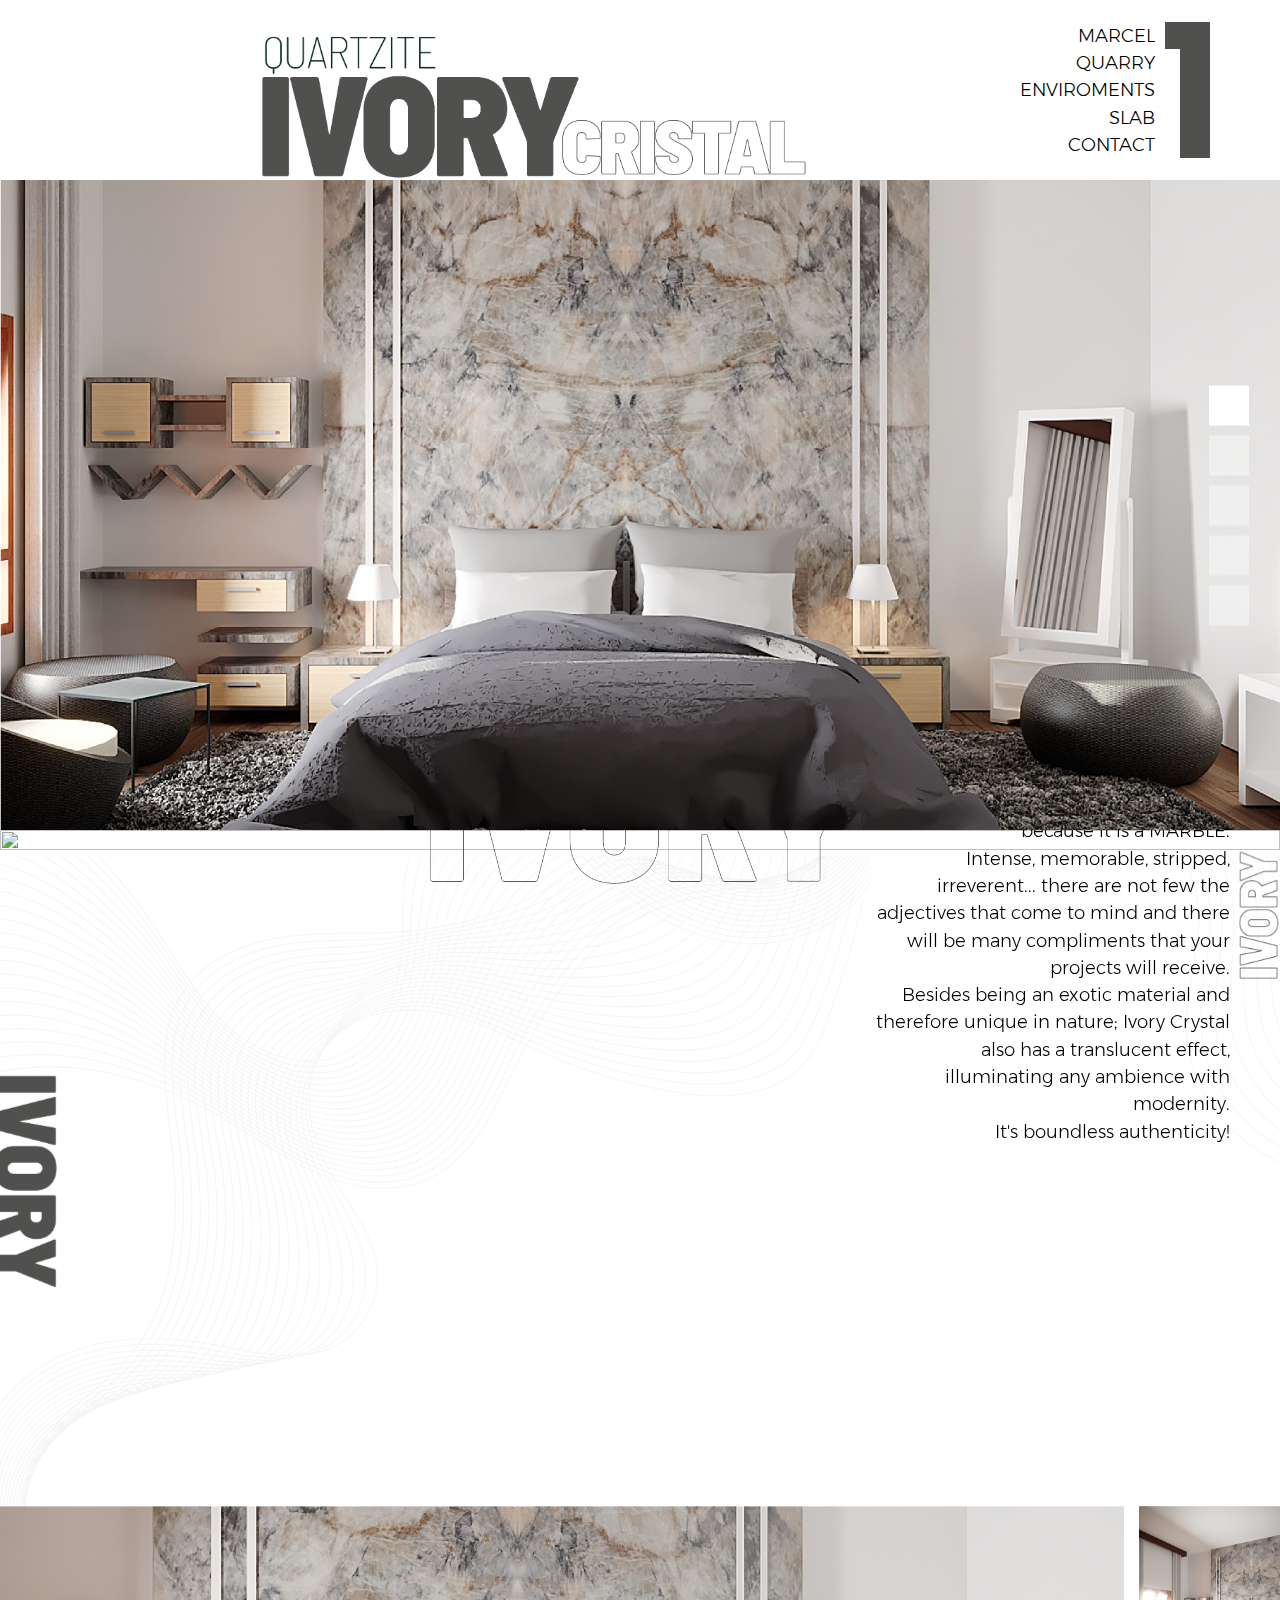
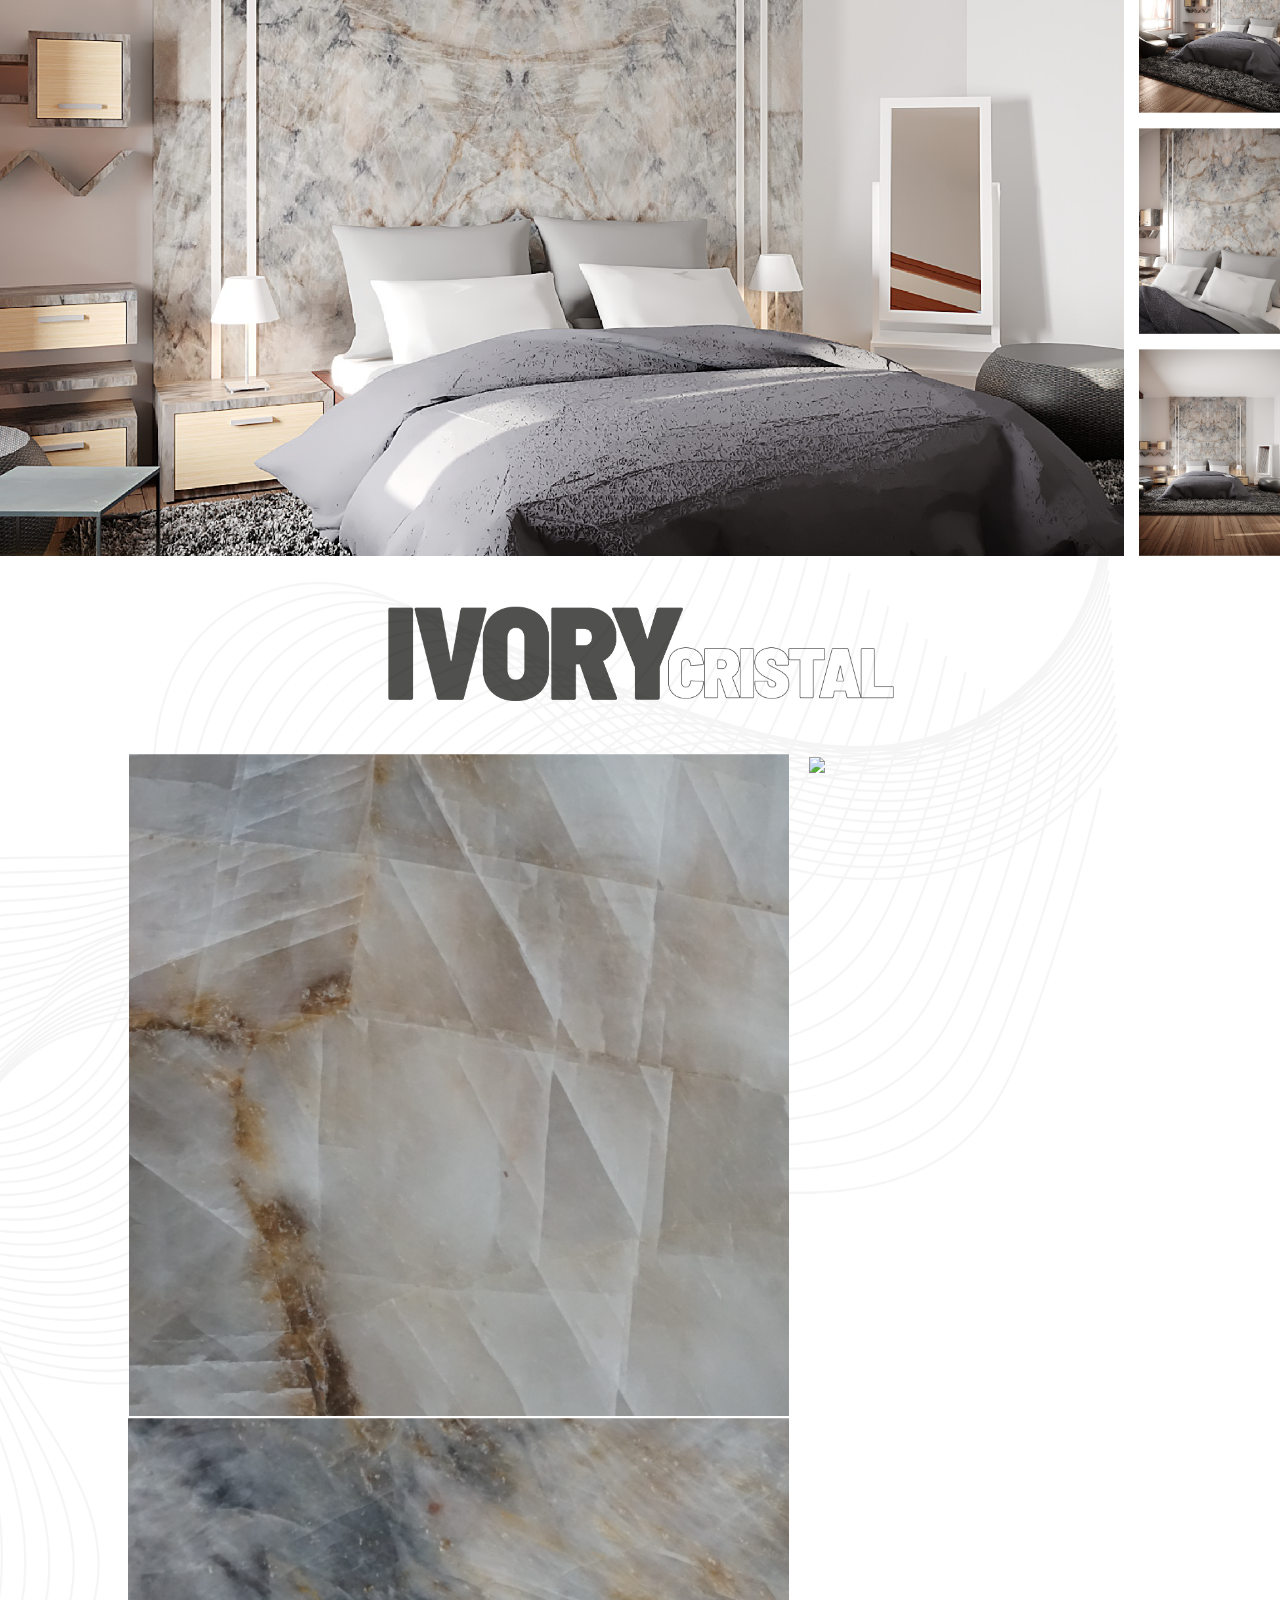
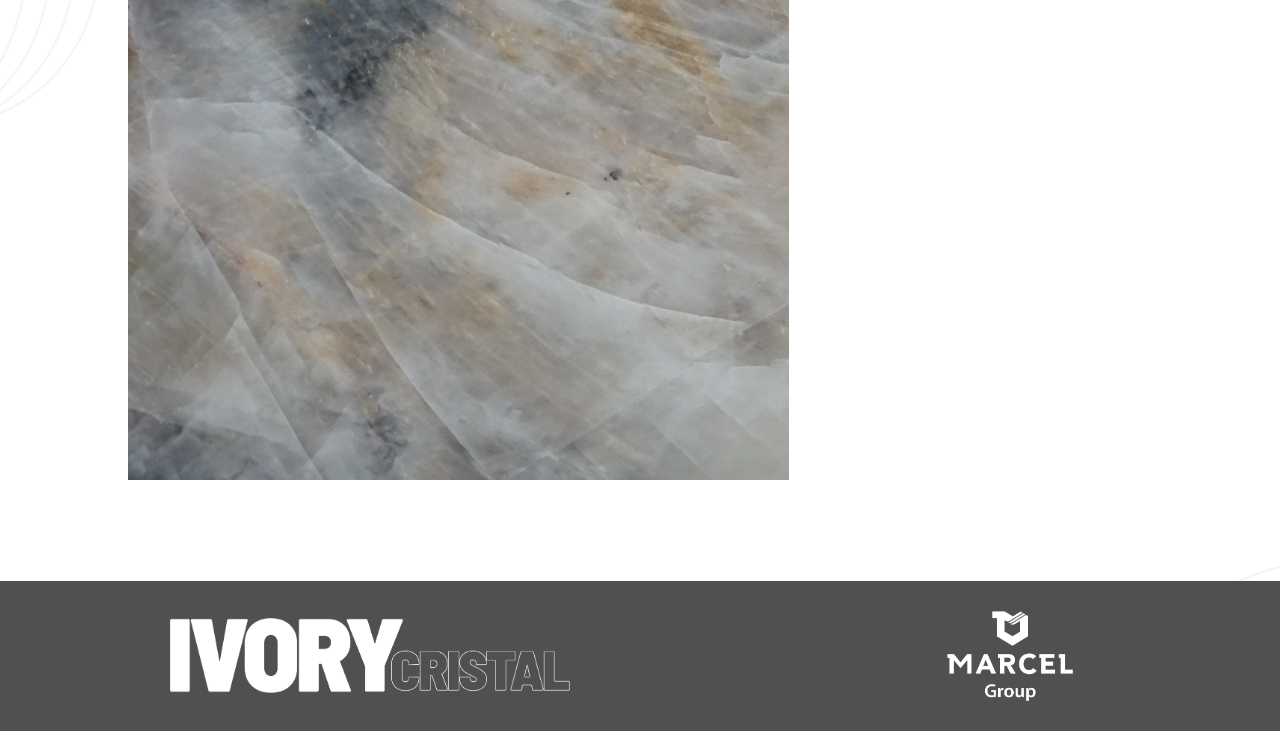
==== index.html @ 9081ecae "versão 1.0 ivory" ====
<!doctype html>
<html lang="en">
    <meta charset="utf-8">
    <meta name="viewport" content="width=device-width, initial-scale=1, shrink-to-fit=no">

    <link href="style.css" rel="stylesheet">
    <script type="text/javascript" src="main.js"></script>

    <link rel="stylesheet" href="https://maxcdn.bootstrapcdn.com/bootstrap/4.0.0/css/bootstrap.min.css" >

    <script src="https://code.jquery.com/jquery-3.2.1.slim.min.js" ></script>
    <script src="https://maxcdn.bootstrapcdn.com/bootstrap/4.0.0/js/bootstrap.min.js"></script>

    <link rel="stylesheet" href="https://unpkg.com/swiper/swiper-bundle.min.css" />

    <script src="https://smtpjs.com/v3/smtp.js"></script>

    <link href="https://unpkg.com/aos@2.3.1/dist/aos.css" rel="stylesheet">
    <script src="https://unpkg.com/aos@2.3.1/dist/aos.js"></script>

    <link rel="stylesheet" type="text/css" href="lightbox.min.css">
    <script type="text/javascript" src="lightbox-plus-jquery.min.js"></script>

    <link rel="icon" href="Images/Site-Icon/site-icon.webp">
    <title>Grand Constantine</title>

    <body>
        <header>
            <!--<div class="language">
<a class="social-icon whatsapp"><img src="Images/Navbar/whatsapp-logo.webp"></a>
<a class="social-icon facebook"><img src="Images/Navbar/facebook-logo.webp"></a>
<a class="social-icon instagram"><img src="Images/Navbar/instagram-logo.webp"></a>
<a href="" class="btn-language" id="eng">ENG</a>
<a href="" class="btn-language" id="pt">POR</a>
</div>-->
            <nav>
                <div class="logo">
                    <!--<h2>Quartzite</h2>
<h1>amazonic</h1>-->
                    <a href="#"><img src="Images/Navbar/logo.png"></a>
                </div>
                <div class="mobile-menu">
                    <div class="line1"></div>
                    <div class="line2"></div>
                    <div class="line3"></div>
                </div>
                <ul class="nav-list">
                    <li><a class="active-navbar" href="http://marcelgranitos.com.br/sobre-nos/" target="_blank" >MARCEL</a></li>
                    <li><a href="#quarry">QUARRY</a></li>
                    <li><a href="#enviroments">ENVIROMENTS</a></li>
                    <li><a href="#slab">SLAB</a></li>
                    <li><a href="http://marcelgranitos.com.br/contato/" target="_blank">CONTACT</a></li>
                </ul>
                <!--<img class="fundo" src="Images/Navbar/folha.png">-->
            </nav>
        </header>

        <div id="top-carousel" class="carousel vert slide" data-ride="carousel" data-interval="5000" data-pause="false">
            <ol class="carousel-indicators">
                <li data-target="#top-carousel" data-slide-to="0" id="0" class="active"></li>
                <li data-target="#top-carousel" data-slide-to="1"></li>
                <li data-target="#top-carousel" data-slide-to="2"></li>
                <li data-target="#top-carousel" data-slide-to="3"></li>
                <li data-target="#top-carousel" data-slide-to="4"></li>
            </ol>
            <div class="carousel-inner">
                <div class="carousel-item active">
                    <img class="d-block mx-auto img-fluid" src="Images/Carousel-Top/banner1.png">
                </div>
                <div class="carousel-item">
                    <img class="d-block mx-auto img-fluid" src="Images/Carousel-Top/banner2.png">
                </div>
                <div class="carousel-item">
                    <img class="d-block mx-auto img-fluid" src="Images/Carousel-Top/banner3.png">
                </div>
                <div class="carousel-item">
                    <img class="d-block mx-auto img-fluid" src="Images/Carousel-Top/banner4.png">
                </div>
                <div class="carousel-item">
                    <img class="d-block mx-auto img-fluid" src="Images/Carousel-Top/banner5.png">
                </div>
            </div>
        </div>


        <div class="our-quarry" id="quarry">
            <img class="fundo" src="Images/Quarry/fundo.png">
            <div class="bloco">
                <img src="Images/Quarry/bloco.png">
            </div>
            <div class="info" data-aos="fade-up"
                 data-aos-anchor-placement="center-bottom" data-aos-duration="1000">
                <h1>Our Quarry</h1>
                <p>
                    This ornamental stone is of that type of material so authentic that it could become an aesthetic standard; in addition to being a quality standard because it is a MARBLE.<br>
                    Intense, memorable, stripped, irreverent... there are not few the adjectives that come to mind and there will be many compliments that your projects will receive.<br>
                    Besides being an exotic material and therefore unique in nature; Ivory Crystal also has a translucent effect, illuminating any ambience with modernity.<br>
                    It's boundless authenticity!


                </p>
            </div>
            <!--<img class="folha" src="Images/Quarry/folha.png">-->
            <h3 class="top-right-text"></h3>
            <h1 class="bottom-center-text" data-aos="zoom-in" 
                data-aos-anchor-placement="center-bottom" data-aos-duration="2000">Ivory</h1>
        </div>



        <div class="product">
            <img class="fundo" src="Images/Product/fundo.png">
            <h1 class="center-left-text">Ivory</h1>
            <div class="small-image">
                <img data-aos="fade-right" 
                     data-aos-anchor-placement="center-bottom" data-aos-duration="1000" data-aos-delay="100" src="Images/Product/imagem1.png">
                <img data-aos="fade-right" 
                     data-aos-anchor-placement="center-bottom" data-aos-duration="1000" data-aos-delay="0" src="Images/Product/imagem2.png">
                <img data-aos="fade-right" 
                     data-aos-anchor-placement="center-bottom" data-aos-duration="1000" data-aos-delay="300" src="Images/Product/imagem3.png">
                <img data-aos="fade-right" 
                     data-aos-anchor-placement="center-bottom" data-aos-duration="1000" data-aos-delay="200" src="Images/Product/imagem4.png">
            </div>
            <div class="banner" data-aos="fade-left" 
                 data-aos-anchor-placement="center-bottom" data-aos-duration="1000" data-aos-delay="200">
                <img src="Images/Product/banner.png">
            </div>
        </div>


        <div class="galeria" id="enviroments">
            <div class="banner">
                <img id="1" src="Images/Galeria/imagem1.png">
            </div>
            <div class="imagens">
                <img id="2" src="Images/Galeria/imagem2.png">
                <img id="3" src="Images/Galeria/imagem3.png">
                <img id="4" src="Images/Galeria/imagem4.png">
            </div>
        </div>



        <div class="materiais" id="slab">
            <img class="fundo" src="Images/Materiais/fundo.png">
            <img class="titulo" src="Images/Materiais/nome.png">
            <!--
<div class="topbar">
<div class="titulo">
<h1>Constantine</h1>
</div>
<div class="menu">
<p class="active-material" id="deep-green">DEEP GREEN</p>
<p id="crystal-tiffany">CRYSTAL</p>
<p id="bordeaux">NORONHA GREEN</p>
<p id="wave">WAVE</p>
</div>
</div>
-->
            <!--<div class="box productBox kitchen" id="kitchen">

<p>Kitchen</p>
</div>-->
            <div class="imagens">
                <div class="small">
                    <a href="Images/Materiais/small1.png" data-lightbox="galeria">
                        <img src="Images/Materiais/small1.png">
                    </a>
                    <!--<img src="Images/Materiais/small1.png">-->
                    <a href="Images/Materiais/small2.png" data-lightbox="galeria">
                        <img src="Images/Materiais/small2.png">
                    </a>
                </div>
                <div class="big">
                    <a href="Images/Materiais/big.png" data-lightbox="galeria">
                        <img src="Images/Materiais/big.png">
                    </a>
                </div>
            </div>
            <!--<img class="folha" src="Images/Materiais/folha.png">-->
        </div>



        <footer id="contact">
            <a class="logo" href="#"><img src="Images/Footer/logo.png"></a>
            <img class="empresa" src="Images/Footer/empresa.png">
        </footer>
    </body>

    <script src="https://unpkg.com/swiper/swiper-bundle.min.js"></script>
</html>
---- style.css ----
@font-face{
    src: url(Fonts/Barlow-SemiBold.ttf);
    font-family: barlowSemiBold;
}

@font-face{
    src: url(Fonts/barlowsemicondensed-thin.otf);
    font-family: barlowSemiCondensedThin;
}

@font-face{
    src: url(Fonts/CanalesDemoRegular.ttf);
    font-family: canalesDemoRegular;
}

@font-face{
    src: url(Fonts/Montserrat-Black.ttf);
    font-family: montBlack;
}

@font-face{
    src: url(Fonts/Montserrat-Light.ttf);
    font-family: montLight;
}

:root{
    font-size: 14px;
    --primary-color: #062D1D;
    --secondary-color: #8080A0;
    --speed-transition: 800ms;
    --offset-navbar: 190px;
    --offset-navbar-mobile: 130px;
}

html{
    scroll-behavior: smooth;
}

body{
    width: 100%;
    max-width: 1366px !important;
    margin: 0 auto !important;
    overflow-x: hidden;
    font-family: poppinsRegular !important;
    background-color: white !important;
}

p{
    color: var(--primary-color);
}

/*
.whatsapp-fixed {
position: fixed;
right: 50px;
bottom: 50px;
width: 40px;
height: 40px;
z-index: 100;
cursor: pointer;
}

.whatsapp-fixed img{
width: 100%;
transition: 0.5s;
}

.whatsapp-fixed:hover img{
transform: scale(1.35);
}
*/

.sumir{
    display: none;
}

header{
    /position: fixed;
    z-index: 100;
    width: 100%;
    max-width: 1366px;
    /border-bottom: 1px solid var(--primary-color);
}

/*header .language{
    background-color: #EDEDED;
    width: 100%;
    text-align: right;
    height: 40px;
    display: flex;
    justify-content: flex-end;
    align-items: center;
    padding-right: 20%;
}

header .language a{
    padding: 0 5px;
    color: var(--primary-color);
}

header .language a:nth-child(4){
    /border-right: 1px solid var(--primary-color);
}*/

/*.social-icon img{
width: 25px;
height: 25px;
cursor: pointer;
}*/

header nav .nav-list li a{
    color: white;
    text-decoration: none;
    transition: 0.3s;
}

header nav .nav-list li a:hover{
    opacity: 0.7;
}

header nav .logo img{
    width: 150px !important;
}

header nav{
    display: flex;
    justify-content: space-between;
    padding: 0 50px 0 70px;
    align-items: center;
    background: white;
    /background-color: white !Important;
    height: 180px;
    position: relative;
}

header nav .logo{
    /background-color: greenyellow;
    width: 100%;
    height: 100%;
    margin: 0 150px 0 0 !important;
    padding: 0 !important;
    /background-color: aqua;
    /text-align: right;
    display: flex;
    align-items: flex-end;
    justify-content: flex-end;
}

header nav .logo a img{
    width: 550px !important;
}

header nav .nav-list{
    list-style: none;
    display: flex;
    flex-direction: column;
    margin: 0 !important;
    width: 35%;
    height: 100%;
    padding: 0px 20px;
    justify-content: center;
    /background-color: yellow;
    z-index: 5;
    text-align: right;
}

header nav .nav-list li{
    font-size: 1.3rem;
    font-family: montLight;
    border-right: solid;
    border-right-width: 30px;
    border-right-color: #50504F;
    display: flex;
    justify-content: flex-end;
    align-content: space-between;
}

header nav .nav-list li a{
    /margin-right: -30px;
    color: black;
    /background-color: aqua;
    margin-right: 15px;
    padding: 0 10px;

}

.active-navbar{
    border-right: solid;
    border-right-color: #50504F;
    border-right-width: 15px;
    margin-right: 0px !important;
}

header nav .mobile-menu{
    display: none;
    cursor: pointer;
}

header nav .mobile-menu div{
    width: 32px;
    height: 2px;
    background: var(--primary-color);
    margin: 8px;
    transition: 0.3s;
}

/*
header nav .fundo{
position: absolute;
top: 0;
right: 0;
z-index: 3;
height: 200px;
width: 350px;
}
*/

.vert .carousel-item-next,
.vert .active.carousel-item-right {
    -webkit-transform: translate3d(0, 100%, 0);
    transform: translate3d(0, 100%, 0);
}

.vert .carousel-item-prev,
.vert .active.carousel-item-left{
    -webkit-transform: translate3d(0,-100%, 0);
    transform: translate3d(0,-100%, 0);
}

.carousel-indicators li{
    width: 40px !important;
    height: 40px !important;
    padding: 0 !important;
    margin: 5px !important;
    /border-radius: 50%;
    background-color: white !important;
    opacity: 0.4;
    cursor: pointer;
    overflow: hidden;
}

.carousel-indicators .active{
    opacity: 1;
}

#top-carousel{
    width: 100% !important;
    z-index: 2;
    /padding-top: var(--offset-navbar);
}

.carousel-indicators{
    width: 50px;
    margin: 0 !important;
    display: flex;
    flex-direction: column;
    align-items: center;
    /background-color: aqua;
}

#top-carousel .carousel-indicators{
    /bottom: 20% !important;
    bottom: 0 !important;
    /left: 95%;
    top: 50%;
    left: 96%;
    transform: translate(-50%, -50%);
    /*ARRUMAR - alinhar no centro*/
}

.carousel-inner{
    width: 100%;
    display: flex;
    justify-content: flex-end;
}

#top-carousel-info .carousel-inner{
    position: relative;
}

#top-carousel .carousel-inner .carousel-item{
    width: 100%;
    height: 650px;
    overflow: hidden;
}

#top-carousel .carousel-inner .carousel-item img{
    width: 100%;
    height: 100%;
    object-fit: cover;
    object-position: center;
}

/*#top-carousel-info .carousel-inner .carousel-item{
height: 250px;
overflow: hidden;
}

#top-carousel-info .carousel-indicators{
bottom: 30px;
right: 0;
left: inherit;
display: none;
}

#top-carousel-info .carousel-inner {
flex-direction: row-reverse;
margin-top: -50px;
z-index: 5;
}

.carousel-inner .carousel-item{
width: calc(100% - 30px);
}*/

/*#top-carousel-info .carousel-inner .carousel-item .box{
display: flex;
align-items: flex-end;
height: 100%;
padding: 0 20px 0 60px;
}

#top-carousel-info .carousel-inner .carousel-item .box div{
flex: 1 50%;
height: 100%;
margin: 0 20px;
z-index: 100;
}

#top-carousel-info .carousel-inner .carousel-item .box div img{
object-fit: cover;
object-position: center;
width: 100%;
height: 100%;
}

#top-carousel-info .carousel-inner .carousel-item .box p{
flex: 3 100%;
padding-left: 20px;
font-size: 1.13rem;
line-height: 20px;
margin: 0 !Important;
text-align: justify !important;
text-transform: uppercase;
height: calc(100% - 55px);
display: flex;
align-items: center;
}

#top-carousel-info .carousel-inner .carousel-item .box div,
#top-carousel-info .carousel-inner .carousel-item .box p{
opacity: 0;
transition: 0.3s;
transform: translateY(20px);
}

#top-carousel-info .carousel-inner .carousel-item.active.carousel-item-left .box,
#top-carousel-info .carousel-inner .carousel-item.active.carousel-item-right .box{
opacity: 0;
transition: 0.2s;
}

#top-carousel-info .carousel-inner .carousel-item.active .box div:nth-child(1){
opacity: 1;
transform: translateY(0);
transition-delay: 0.2s;
}

#top-carousel-info .carousel-inner .carousel-item.active .box div:nth-child(2){
opacity: 1;
transform: translateY(0);
transition-delay: 0.35s;
}

#top-carousel-info .carousel-inner .carousel-item.active .box p{
opacity: 1;
transform: translateY(0);
transition-delay: 0.5s;
}*/

.title{
    color: var(--primary-color);
    width: 100%;
    height: 150px;
    padding: 0;
    font-size: 3.5rem;
    font-family: poppinsMedium;
    display: flex;
    align-items: center;
    justify-content: center;
    margin: 0 !important;
    text-align: center;
}

.our-quarry{
    position: relative;
    width: 100%;
}

.our-quarry img{
    width: 100%;
    height: 100%;
    object-fit: cover !important;
}

.our-quarry .bloco{
    display: none !important;
    position: absolute;
    top: 0;
    left: 0;
    width: 60% !important;
    height: 100% !important;
    /background-color: aqua;
    opacity: 0.5;
    display: flex;
    align-items: center;
    opacity: 0 !important;
}

.our-quarry .bloco img{
    width: 80%;
    margin: 0 auto;
    height: auto;
}

.our-quarry .info{
    position: absolute;
    top: 0;
    right: 0;
    width: 500px;
    height: 100%;
    padding: 0 50px;
    display: flex;
    flex-direction: column;
    align-items: center;
    justify-content: center;
    /background-color: beige;
    /opacity: 0.5;
}

.our-quarry .info h1{
    font-family: canalesDemoRegular;
    /font-weight: 600;
    font-size: 4em;
    margin: 0;
    /background-color: blue;
    width: 100%;
    margin-bottom: 100px;
}

.our-quarry .info p{
    text-align: right;
    font-family: montLight;
    padding-left: 40px;
    font-size: 1.3em;
    margin: 0;
    color: black;
    /font-weight: 500;
}

.our-quarry .folha{
    position: absolute;
    width: 220px;
    bottom: 0;
    left: 0;
    height: auto;
}

.our-quarry .top-right-text{
    position: absolute;
    top: 20px;
    right: 0;
    margin: 0;
    height: 130px;
    width: 130px;
    text-align: right;
    transform: rotate(-90deg);
    /background-color: burlywood;
    display: flex;
    align-content: flex-end;
    align-items: flex-end;
    justify-content: flex-end;
    color: transparent;
    background-image: url(Images/Quarry/ivory2.png);
    background-position: bottom;
    background-size: contain;
    background-repeat: no-repeat;
}

.our-quarry .bottom-center-text{
    position: absolute;
    bottom: 0;
    left: 50%;
    font-size: 14em;
    transform: translate(-50%, 35%) !important;
    margin: 0;
    color: transparent;
    background-image: url(Images/Quarry/ivory.png);
    background-position: center;
    background-size: contain;
    background-repeat: no-repeat;
}

.product{
    position: relative;
    width: 100%;
    z-index: -1;
    display: flex;
    flex-direction: row;
    align-items: center;
    justify-content: flex-end;
    padding: 50px 0;
    z-index: 1;
}

.product .fundo{
    position: absolute;
    top: 0;
    left: 0;
    bottom: 0;
    right: 0;
    width: 100%;
    height: 100%;
    object-fit: cover;
}

.product .center-left-text{
    position: absolute;
    z-index: 5;
    left: 0;
    /background-color: aqua;
    top: 50%;
    transform: translate(-25%, -50%) rotate(90deg);
    margin: 0;
    font-size: 7em;
    /background-color: brown;
    /height: 70px;
    color: transparent;
    background-image: url(Images/Product/nome.png);
    background-position: bottom;
    background-size: contain;
    background-repeat: no-repeat;
}

.product .small-image{
    z-index: 2;
    /background-color: purple;
    display: flex;
    flex-wrap: wrap;
    align-items: center;
    justify-content: flex-end;
    position: relative;
    left: 50px !important;
    width: 550px;
    height: 550px;
    /*position: absolute;
    left: 0;
    top: 0;
    width: 50%;
    height: 100%;*/
}

.product .small-image img{
    margin: 1.5% !important;
    width: 47%;
    height: 260px;
    object-fit: cover;
}

.product .banner{
    z-index: 1;
    /background-color: greenyellow;
    height: 100% !important;
    width: 650px;
    display: flex;
    /transform: rotate(-180deg);
    /cursor: pointer;
    /*position: absolute;
    top: 0;
    right: 0;
    width: 50%;
    height: 100%;*/
}
.product .banner img{
    width: 100%;
    height: 100%;
    object-fit: cover;
}

.galeria{
    display: flex;
    flex-direction: row;
    height: 650px !important;
}

.galeria .banner{
    width: 100%;
    height: 100%;
    margin-right: 15px;
    cursor: pointer;
    overflow: hidden;
}

.galeria .banner img{
    object-fit: cover;
    width: 100%;
    height: 100%;
}

.galeria .imagens{
    width: 160px;
    /background-color: red;
    display: flex;
    flex-direction: column;
    align-content: space-between;
    justify-content: space-between;
    overflow: hidden;
}

.galeria .imagens img{
    cursor: pointer;
    width: 100% !important;
    height: 100%;
    margin-bottom: 15px;
    object-fit: cover;
}

.galeria .imagens img:last-child{
    margin-bottom: 0;
}

.materiais{
    display: flex;
    flex-direction: column;
    align-items: center;
    position: relative;
}

.materiais .fundo{
    position: absolute;
    top: 0;
    left: 0;
    width: 100%;
    height: 100%;
    object-fit: cover;
}

/*.materiais .topbar,
.materiais .imagens{
}

.materiais .topbar{
display: flex;
flex-direction: column;
align-items: center;
}

.materiais .topbar .titulo{
display: flex;
/background-color: aqua;
margin-top: 40px;
}

.materiais .topbar .titulo h1,
.materiais .topbar .titulo h2
{
margin: 0;
display: flex;
align-items: flex-end;
}

.materiais .topbar .titulo h1{
color: transparent;
background-image: url(Images/Materiais/nome.png);
background-size: contain;
background-repeat: no-repeat;
font-size: 4em;
/background-color: purple;
background-position: bottom;
}

.materiais .topbar .titulo h2{
font-family: canalesDemoRegular;

/background-color: yellow;
}

.materiais .topbar .menu{
display: flex;
font-family: barlowSemiCondensedThin;
font-size: 2em;
/font-weight: 1000;
color: var(--primary-color);
margin: 20px 0;
z-index: 1;
}

.materiais .topbar .menu p{
cursor: pointer;
/background-color: aqua;
}

.materiais .topbar .menu p{
margin: 0 15px;
}

.materiais .topbar .menu .active-material{
/font-weight: 1000;
font-family: barlowSemiBold;
}*/

.materiais .titulo{
    /background-color: aqua;
    width: 40%;
    margin: 50px;
}

.materiais .imagens{
    z-index: 5;
    display: flex;
    margin-bottom: 100px;
    width: 80%;
}

.materiais .imagens img{
    width: 100%;
}

.materiais .imagens .small{
    display: flex;
    flex-direction: column;
    align-content: space-between;
    justify-content: space-between;
    margin-right: 20px;
    /margin-bottom: 30px;
}

/*
.materiais .imagens .big img{
transform: translateX(50px);
opacity: 0;
transition: 0.5s;
}
*/

/*
.materiais .imagens .small img{
transition: 0.5s;
opacity: 0;
transform: translateX(-50px);
}
*/

.materiais .imagens .big img.active-image{
    animation: openBigImage 0.5s forwards;
}

.materiais .imagens .small img.active-image{
    animation: openSmallImage 0.5s forwards;
}

@keyframes openSmallImage {
    from {
        opacity: 0;
        transform: translateX(-50px);
    }
    to {
        opacity: 1;
        transform: translateX(0px);
    }
}

@keyframes openBigImage {
    from {
        opacity: 0;
        transform: translateX(50px);
    }
    to {
        opacity: 1;
        transform: translateX(0px);
    }
}

/*.materiais .folha{
position: absolute;
bottom: 0;
left: 0;
width: 250px;
height: auto;
}*/

footer{
    display: flex !important;
    justify-content: space-around;
    align-content: space-around;
    background-color: #50504F;
    height: 150px;
}

footer .logo{
    width: 400px;
}

footer .logo img{
    width: 100%;
    height: 100%;
    object-fit: contain;
    object-position: center;
}

footer .empresa{
    width: 200px;
    object-fit: contain;
    padding: 30px 0;
}

@media only screen and (min-width: 576px) and (max-width: 800px)
{

}

@media (max-width: 991px){

    header nav .mobile-menu{
        display: none;
        cursor: pointer;
    }

    header nav .mobile-menu div{
        width: 32px;
        height: 2px;
        background: red !important;
        margin: 8px;
        transition: 0.3s;
        z-index: 10;
        background-color: white !important;
    }

    /*header nav .fundo{
    display: none;
    position: absolute;
    top: 0;
    right: 0;
    z-index: 3;
    height: 80px;
    width: 140px;
    z-index: 1;
}*/

    .title{
        height: 100px;
    }

    /* header .language{
    height: 30px;
    padding-right: 10%;
}*/

    header nav{
        padding: 0 10px 0 15px;
        height: 70px;
    }

    header nav .logo{
        width: 180px !important;
        display: flex;
        margin-right: 0 !important;
        align-items: center;
    }

    header nav .logo a img{
        width: 100% !important;
    }

    header nav .nav-list{
        position: absolute;
        top: 70px;
        right: 0;
        width: 300px;
        height: 250px;
        padding: 0 !Important;
        background: white;
        z-index: 100;
        flex-direction: column;
        align-items: center;
        justify-content: space-around;
        transform: translateX(100%);
        transition: transform 0.3s ease-in;
        /border: 1px solid var(--primary-color);
    }

    header nav .nav-list li{
        margin-left: 0;
        opacity: 0;
        /border: none;
        border-right: none;
        margin-right: 0;
    }

    header nav .nav-list li a{
        color: black !important;
        margin-right: 0px;
    }

    .active-navbar{
        border-right: none;
        margin-right: 0;
    }

    header nav .mobile-menu{
        display: block;
        background-color: #50504F;
        border-radius: 15%;
    }

    header nav .mobile-menu.active .line1{
        transform: rotate(-45deg) translate(-8px, 8px);
    }

    header nav .mobile-menu.active .line2{
        opacity: 0;
    }

    header nav .mobile-menu.active .line3{
        transform: rotate(45deg) translate(-5px, -7px);
    }

    header nav .nav-list.active{
        transform: translateX(0);
    }

    @keyframes navLinkFade{
        from{
            opacity: 0;
            transform: translateX(50px);
        }
        to{
            opacity: 1;
            transform: translateX(0px);
        }
    }
}

@media only screen and (max-width: 575px){

}

@media only screen and (max-width: 767px)
{
    .title{
        font-size: 2.5rem;
    }

    .carousel-indicators li{
        width: 30px !important;
        height: 30px !important;
        margin: 5px !important;
        margin-right: 30px !important;
    }

    #top-carousel{
        /padding-top: var(--offset-navbar-mobile);
    }

    .carousel-indicators{
        width: 30px;
        height: 100%;
        margin-right: 10px !important;
        right: 10 !important;
    }

    .carousel-inner .carousel-item{
        width: 100% !important;
        height: 300px !important;
    }

    /*.our-quarry{
    position: relative;
    width: 100%;
}*/

    .our-quarry img{
        /width: 100%;
        height: 400px;
        /object-fit: cover !important;
        object-position: left;
    }

    /*.our-quarry .bloco{
    display: none !important;
    position: absolute;
    top: 0;
    left: 0;
    width: 60% !important;
    height: 100% !important;
    /background-color: aqua;
    opacity: 0.5;
    display: flex;
    align-items: center;
    opacity: 0 !important;
}*/

    /*.our-quarry .bloco img{
    width: 80%;
    margin: 0 auto;
    height: auto;
}*/

    .our-quarry .info{
        width: 100%;
        padding: 0 !important;
        background-color: rgba(255,255,255,0.6);
        /opacity: 0.5;
    }

    .our-quarry .info h1{
        font-size: 2em;
        text-align: center;
        /background-color: blue;
        width: 100%;
        margin-bottom: 15px;
    }

    .our-quarry .info p{
        text-align: center;
        padding: 0 15px;
        font-size: 0.85em;
    }

    .our-quarry .folha{
        display: none;
    }

    .our-quarry .top-right-text{
        height: 50px;
        width: 50px;
    }

    .our-quarry .bottom-center-text{
        font-size: 4em;
        transform: translate(-50%, 15%) !important;
    }


    .product{
        height: 300px !important;
        /margin-bottom: 200px;
        /margin: 30px 0;
    }

    /*.product .fundo{
    position: absolute;
    top: 0;
    left: 0;
    bottom: 0;
    right: 0;
    width: 100%;
    height: 100%;
    object-fit: cover;
}*/

    .product .center-left-text{/*
        position: absolute;
        z-index: 5;
        left: 0;
        top: 50%;
        transform: translate(-38%, -50%) rotate(90deg);*/
        /margin: 0;
        font-size: 2em;
        /background-color: brown;
        /height: 70px;
        color: transparent;
        background-image: url(Images/Product/nome.png);
        background-position: center;
        background-size: contain;
        background-repeat: no-repeat;
    }

    .product .small-image{
        /z-index: 2;
        /background-color: purple;
        display: flex;
        /flex-wrap: wrap;
        align-items: center;
        /justify-content: center;
        position: absolute;
        /*left: 40px !important;
        height: 150px;*/
        height: 80%;
        width: 240px !important;
        left: 50% !important;
        top: 50% !important;
        transform: translate(-50%, -50%);
        /*position: absolute;
        left: 0;
        top: 0;
        width: 50%;
        height: 100%;*/
    }

    .product .small-image img{
        margin: 1% !important;
        width: 48%;
        height: 48%;
    }

    .product .banner{
        z-index: 1;
        /background-color: greenyellow;
        height: 100% !important;
        width: auto !important;
        display: flex;
        /transform: rotate(-180deg);
        /cursor: pointer;
        position: absolute;
        top: 0;
        right: 0;
        width: calc(100% - 40px) !important;
        height: 100%;
    }

    .galeria{
        height: 350px !important;
    }

    .galeria .banner{
        margin-right: 10px;
    }

    .galeria .imagens{
        width: 80px !important;
    }

    .galeria .imagens img{
        margin-bottom: 10px;
    }

    /*.materiais{
    display: flex;
    flex-direction: column;
    align-items: center;
    position: relative;
}*/

    /*.materiais .fundo{
    position: absolute;
    top: 0;
    left: 0;
    width: 100%;
    height: 100%;
    object-fit: cover;
}*/

    /*.materiais .topbar,
    .materiais .imagens{
}

    .materiais .topbar{
    display: flex;
    flex-direction: column;
    align-items: center;
}
    */
    /*.materiais{
    height: auto !important;
    /background-color: aqua;
}

    .materiais .topbar .titulo{
    /background-color: aqua;
    margin-top: 20px;
}
    */
    /*.materiais .topbar .titulo h1,
    .materiais .topbar .titulo h2
    {
    margin: 0;
    display: flex;
    align-items: flex-end;
}
    */
    /*.materiais .topbar .titulo h1{
    font-size: 2em;
}

    .materiais .topbar .titulo h2{
    font-size: 1.5em;
}

    .materiais .topbar .menu{
    justify-content: center;
    flex-wrap: wrap;
    font-size: 1.2em;
    margin: 10px 0;
}

    .materiais .topbar .menu p{
    text-align: center;
    padding: 5px 10px;
}

    .materiais .topbar .menu p{
    margin: 0 10px;
}*/

    .materiais .imagens{
        display: flex;
        flex-direction: column-reverse;
        margin-bottom: 0;
    }

    .materiais .titulo{
        width: 200px;
        margin: 20px;
    }

    .materiais .imagens img{
        width: 100%;
    }

    .materiais .imagens .small{
        display: flex;
        flex-direction: row;
        /align-items: center;
        /align-content: space-between !important;
        justify-content: center;
        margin: 10px 0 !important;
        /background-color: aqua;
    }

    .materiais .imagens .small img{
        width: 80px;
        margin: 5px 5px !important;
    }


    .materiais .folha{
        display: none;
    }

    footer{
        display: flex;
        align-items: center;
        flex-direction: column;
        height: 250px;
    }

    footer .logo{
        width: 200px;
    }

    footer .logo img{
        padding: 0 !important;
        margin: 0 !important;
    }

    footer img{
        padding: 20px 50px !important;
        margin: 0 !important;
    }


}

@media only screen and (min-width: 576px) and (max-width: 767px)
{
    .carousel-inner .carousel-item{
        height: 450px !important;
    }

    .our-quarry .info h1{
        font-size: 3em;
        margin-bottom: 25px;
    }

    .our-quarry .info p{
        text-align: center;
        padding: 0 20px;
        font-size: 1.1em;
    }

    .our-quarry .folha{
        display: block;
        width: 70px
    }

    .our-quarry .top-right-text{
        height: 100px;
        width: 100px;
        top: 10px;
    }

    .our-quarry .bottom-center-text{
        font-size: 5.5em;
        transform: translate(-50%, 25%) !important;
    }


    .product{
        height: 300px !important;
        /margin-bottom: 200px;
        /margin: 30px 0;
    }

    /*.product .fundo{
    position: absolute;
    top: 0;
    left: 0;
    bottom: 0;
    right: 0;
    width: 100%;
    height: 100%;
    object-fit: cover;
}*/

    .product .center-left-text{
        position: absolute;
        z-index: 5;
        left: 0;
        top: 50%;
        transform: translate(-35%, -50%) rotate(90deg);
        /margin: 0;
        font-size: 2em;
        /background-color: brown;
        /height: 70px;
        /*color: transparent;
        background-image: url(Images/Product/nome.png);
        background-position: center;
        background-size: contain;
        background-repeat: no-repeat;*/
    }

    .product .small-image{
        /z-index: 2;
        /background-color: purple;
        display: flex;
        /flex-wrap: wrap;
        align-items: center;
        /justify-content: center;
        position: absolute;
        /*left: 40px !important;
        height: 150px;*/
        height: 80%;
        width: 240px !important;
        left: 50% !important;
        top: 50% !important;
        transform: translate(-50%, -50%);
        /*position: absolute;
        left: 0;
        top: 0;
        width: 50%;
        height: 100%;*/
    }

    .product .small-image img{
        margin: 1% !important;
        width: 48%;
        height: 48%;
    }

    .product .banner{
        z-index: 1;
        /background-color: greenyellow;
        height: 100% !important;
        width: auto !important;
        display: flex;
        /transform: rotate(-180deg);
        /cursor: pointer;
        position: absolute;
        top: 0;
        right: 0;
        width: calc(100% - 40px) !important;
        height: 100%;
    }

    .galeria{
        height: 450px !important;
    }

    .galeria .banner{
        margin-right: 10px;
    }

    .galeria .imagens{
        width: 120px !important;
    }

    .galeria .imagens img{
        margin-bottom: 10px;
    }

    /*.materiais{
    display: flex;
    flex-direction: column;
    align-items: center;
    position: relative;
}*/

    /*.materiais .fundo{
    position: absolute;
    top: 0;
    left: 0;
    width: 100%;
    height: 100%;
    object-fit: cover;
}*/

    /*.materiais .topbar,
    .materiais .imagens{
}

    .materiais .topbar{
    display: flex;
    flex-direction: column;
    align-items: center;
}
    */
    .materiais{
        height: auto !important;
        /background-color: aqua;
    }

    .materiais .topbar .titulo{
        /background-color: aqua;
        margin-top: 20px;
    }

    /*.materiais .topbar .titulo h1,
    .materiais .topbar .titulo h2
    {
    margin: 0;
    display: flex;
    align-items: flex-end;
}
    */
    .materiais .topbar .titulo h1{
        font-size: 2em;
    }

    .materiais .topbar .titulo h2{
        font-size: 1.5em;
    }

    .materiais .topbar .menu{
        justify-content: center;
        flex-wrap: wrap;
        font-size: 1.2em;
        margin: 10px 0;
    }

    .materiais .topbar .menu p{
        text-align: center;
        padding: 5px 10px;
    }

    .materiais .topbar .menu p{
        margin: 0 10px;
    }

    .materiais .imagens{
        display: flex;
        flex-direction: column-reverse;
        margin-bottom: 0;
    }

    .materiais .imagens img{
        width: 100%;
    }

    .materiais .imagens .small{
        display: flex;
        flex-direction: row;
        align-items: center;
        justify-content: center;
        margin: 10px 0;
    }

    .materiais .imagens .small img{
        width: 100px;
        margin: 5px 5px;
    }


    .materiais .folha{
        display: none;
    }

    footer{
        flex-direction: row;
        height: 150px;
    }

}

@media only screen and (min-width: 768px) and (max-width: 991px){

    header nav{
        padding: 0 20px 0 30px;
        height: 100px;
    }

    header nav .logo{
        width: 250px !important;
    }


    header nav .nav-list{
        top: 100px;
    }

    .carousel-indicators li{
        width: 40px !important;
        height: 40px !important;
        margin: 8px !important;
        margin-right: 30px !important;
    }

    .carousel-indicators{
        width: 40px;
        height: 100%;
    }

    .carousel-inner .carousel-item{
        height: 550px !important;
    }

    /*.our-quarry{
    position: relative;
    width: 100%;
}*/

    .our-quarry img{
        height: 500px;
    }

    /*.our-quarry .bloco{
    display: none !important;
    position: absolute;
    top: 0;
    left: 0;
    width: 60% !important;
    height: 100% !important;
    /background-color: aqua;
    opacity: 0.5;
    display: flex;
    align-items: center;
    opacity: 0 !important;
}*/

    /*.our-quarry .bloco img{
    width: 80%;
    margin: 0 auto;
    height: auto;
}*/

    .our-quarry .info{
        width: 40%;
        padding: 0 !important;
        /background-color: rgba(255,255,255,0.6);
        /opacity: 0.5;
    }

    .our-quarry .info h1{
        font-size: 2.5em;
        text-align: center;
        /background-color: blue;
        margin-bottom: 30px;
    }

    .our-quarry .info p{
        padding: 0 25px 0 10px;
        font-size: 1em;
    }

    .our-quarry .folha{
        /display: block;
        width: 100px;
    }

    .our-quarry .top-right-text{
        height: 100px;
        width: 100px;
    }

    .our-quarry .bottom-center-text{
        font-size: 9em;
        transform: translate(-50%, 30%) !important;
        z-index: 5;
    }


    .product{
        height: 450px !important;
        /margin-bottom: 200px;
        /margin: 30px 0;
    }

    /*.product .fundo{
    position: absolute;
    top: 0;
    left: 0;
    bottom: 0;
    right: 0;
    width: 100%;
    height: 100%;
    object-fit: cover;
}*/

    .product .center-left-text{/*
        position: absolute;
        z-index: 5;
        left: 0;
        top: 50%;*/
        transform: translate(-25%, -50%) rotate(90deg);
        /margin: 0;
        font-size: 4.5em;
        /background-color: brown;
        /height: 70px;
        /*color: transparent;
        background-image: url(Images/Product/nome.png);
        background-position: center;
        background-size: contain;
        background-repeat: no-repeat;*/
    }

    .product .small-image{
        /z-index: 2;
        /background-color: purple;
        display: flex;
        /flex-wrap: wrap;
        align-items: center;
        /justify-content: center;
        position: absolute;
        /*left: 40px !important;
        height: 150px;*/
        height: 80%;
        width: 340px !important;
        left: 30% !important;
        top: 50% !important;
        transform: translate(-50%, -50%);
        /*position: absolute;
        left: 0;
        top: 0;
        width: 50%;
        height: 100%;*/
    }

    .product .small-image img{
        margin: 1% !important;
        width: 48%;
        height: 48%;
    }

    .product .banner{
        z-index: 1;
        background-color: greenyellow;
        height: 90% !important;
        width: auto !important;
        display: flex;
        /transform: rotate(-180deg);
        /cursor: pointer;
        position: absolute;
        right: 0;
        width: 55% !important;
        height: 100%;
    }

    .galeria{
        height: 450px;
    }

    .galeria .banner{
        margin-right: 10px;
    }

    .galeria .imagens{
        width: 180px;
    }

    .galeria .imagens img{
        margin-bottom: 10px;
    }

    /*.materiais{
    display: flex;
    flex-direction: column;
    align-items: center;
    position: relative;
}*/

    /*.materiais .fundo{
    position: absolute;
    top: 0;
    left: 0;
    width: 100%;
    height: 100%;
    object-fit: cover;
}*/

    /*.materiais .topbar,
    .materiais .imagens{
}

    .materiais .topbar{
    display: flex;
    flex-direction: column;
    align-items: center;
}
    */
    /*.materiais{
        height: auto !important;
        /background-color: aqua;
    }

    .materiais .topbar .titulo{
        /background-color: aqua;
        margin-top: 20px;
    }*/

    /*.materiais .topbar .titulo h1,
    .materiais .topbar .titulo h2
    {
    margin: 0;
    display: flex;
    align-items: flex-end;
}
    */
    /*.materiais .topbar .titulo h1{
        font-size: 2.5em;
    }

    .materiais .topbar .titulo h2{
        font-size: 2em;
    }

    .materiais .topbar .menu{
        font-size: 1.5em;
    }

    .materiais .topbar .menu p{
        text-align: center;
        padding: 5px 8px;
    }
*/
    /*.materiais .imagens{
    display: flex;
    flex-direction: column-reverse;
    margin-bottom: 0;
}
    */
    /*.materiais .imagens img{
    width: 100%;
}*/

    .materiais .imagens{
        height: 350px;
    }
    
    .materiais .imagens .small{
        display: flex;
        flex-direction: column;
        align-items: ;
        justify-content: center;
        margin: 0px 5px;
    }

    .materiais .imagens .small img{
        width: 170px;
        margin: 5px 5px;
    }
    
    .materiais .imagens .big{
        width: 100%;
        height: 100% !important;
    }

    .materiais .imagens .big img{
        width: 100%;
        height: 100%;
        object-fit: cover;
        object-position: center;
    }
    

    /*.materiais .folha{
        width: 180px;
    }*/

    footer{
        display: flex;
        align-items: center;
    }

    footer .logo img{
        padding: 0 !important;
        margin: 0 !important;
    }

    footer img{
        padding: 20px 30px !important;
        margin: 0 !important;
    }

}

@media only screen and (min-width: 991px) and (max-width: 1200px){

    header nav .logo{
    /background-color: greenyellow;
    width: 100%;
    height: 100%;
    margin: 0 50px 0 0 !important;
    padding: 0 !important;
    /background-color: aqua;
    /text-align: right;
    display: flex;
    align-items: flex-end;
    justify-content: flex-end;
}

header nav .logo a img{
    width: 550px !important;
}
}
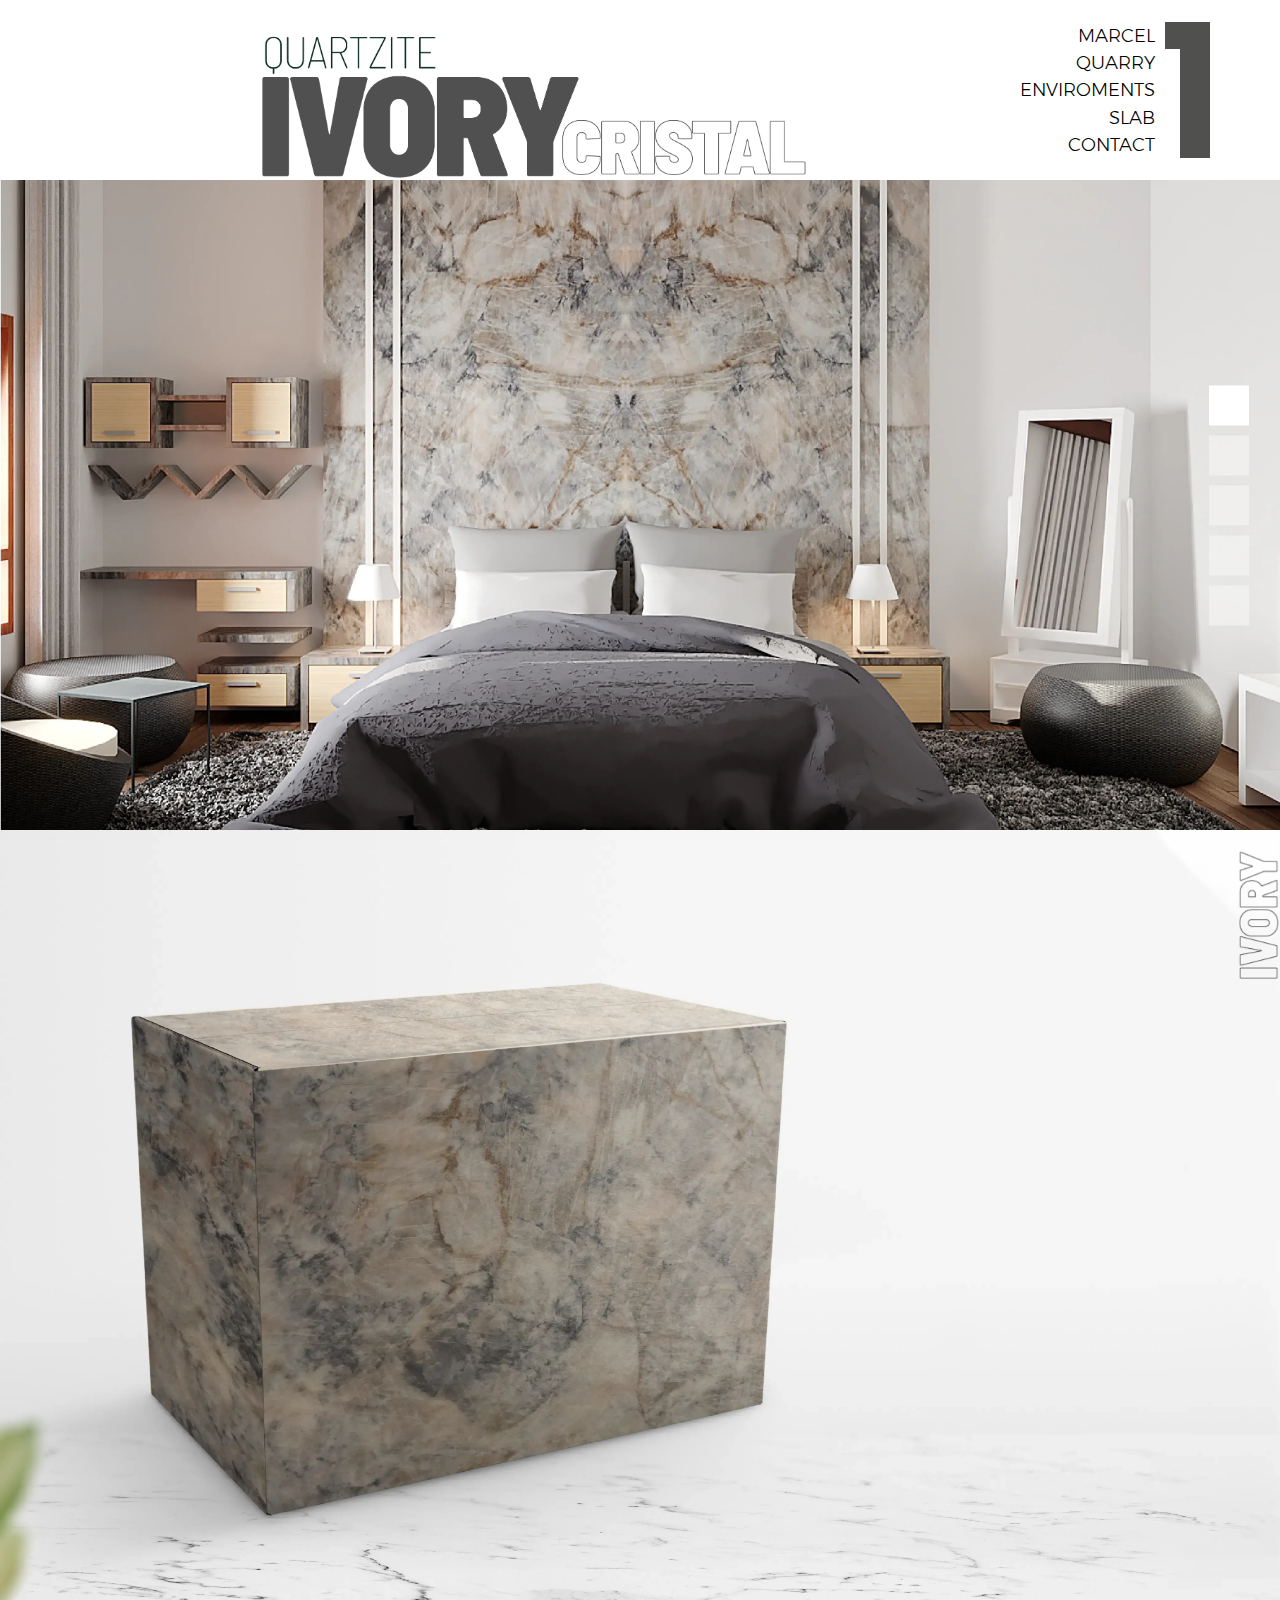
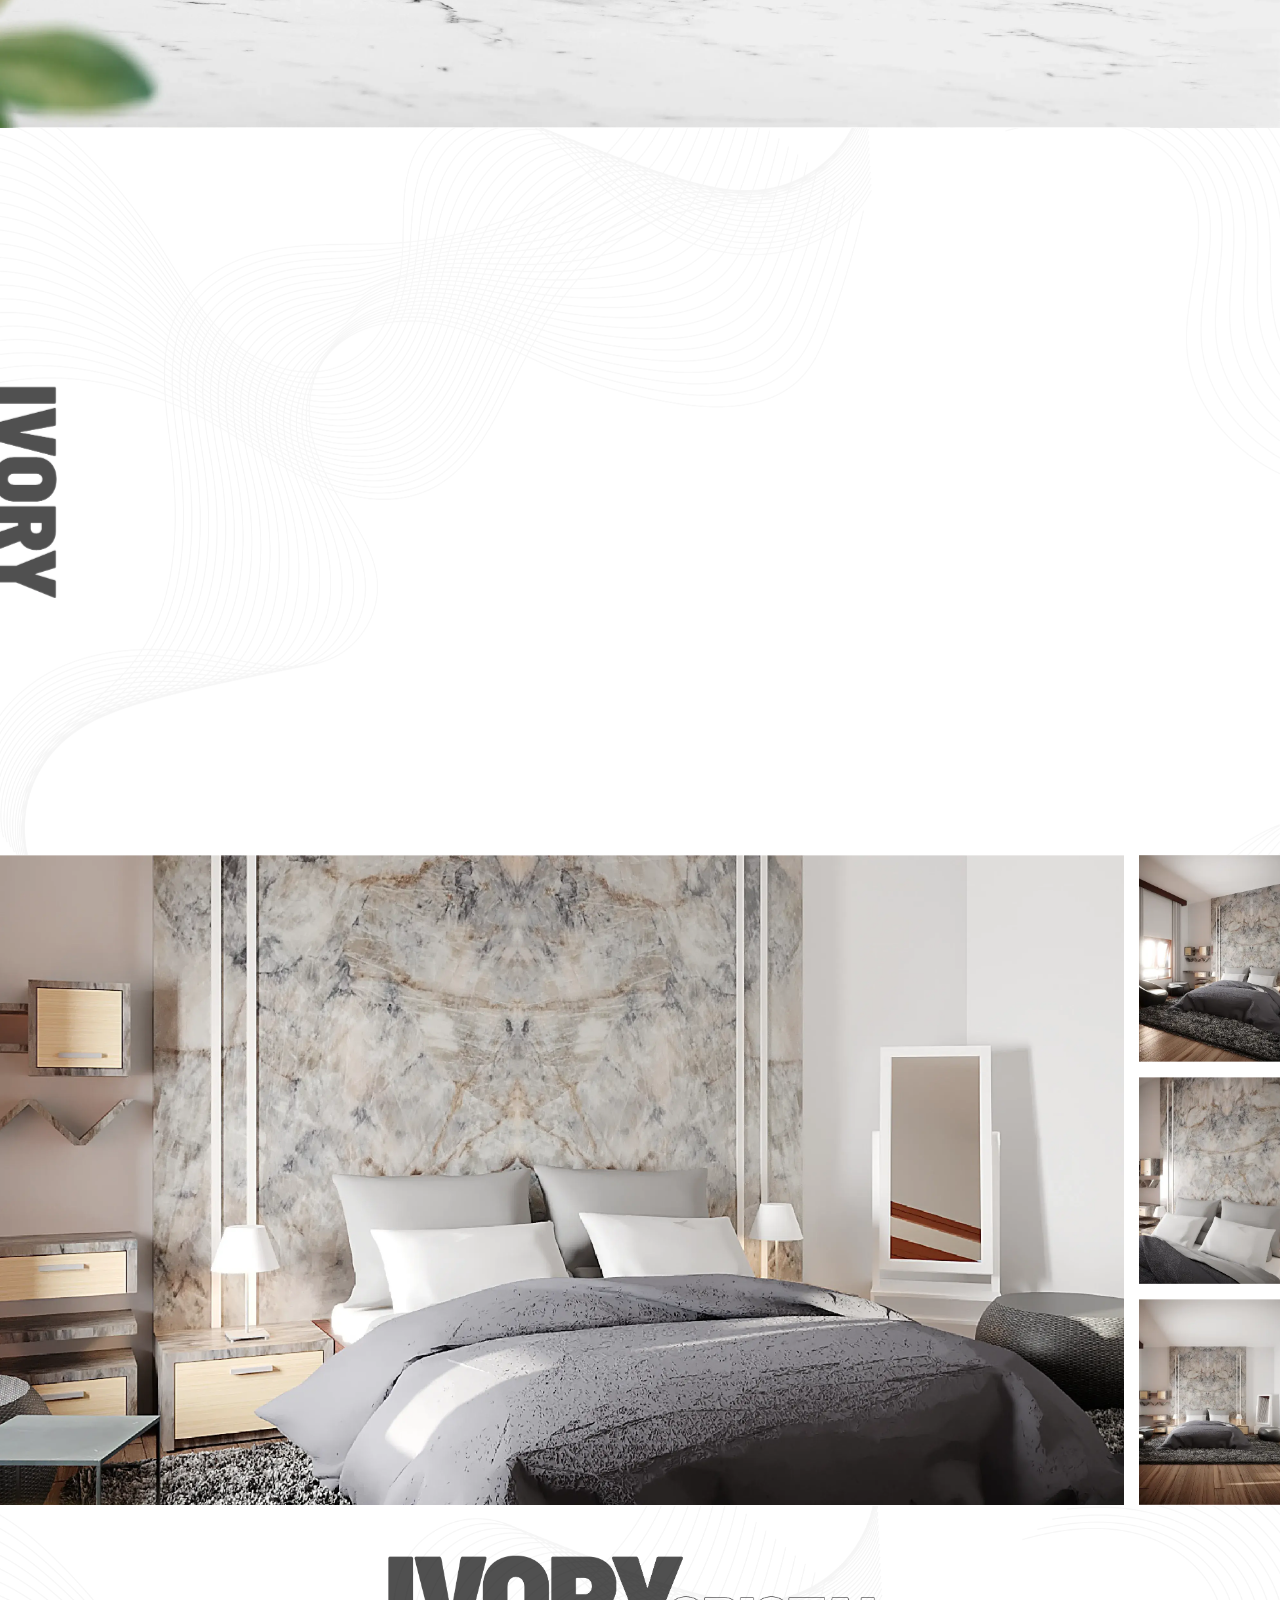
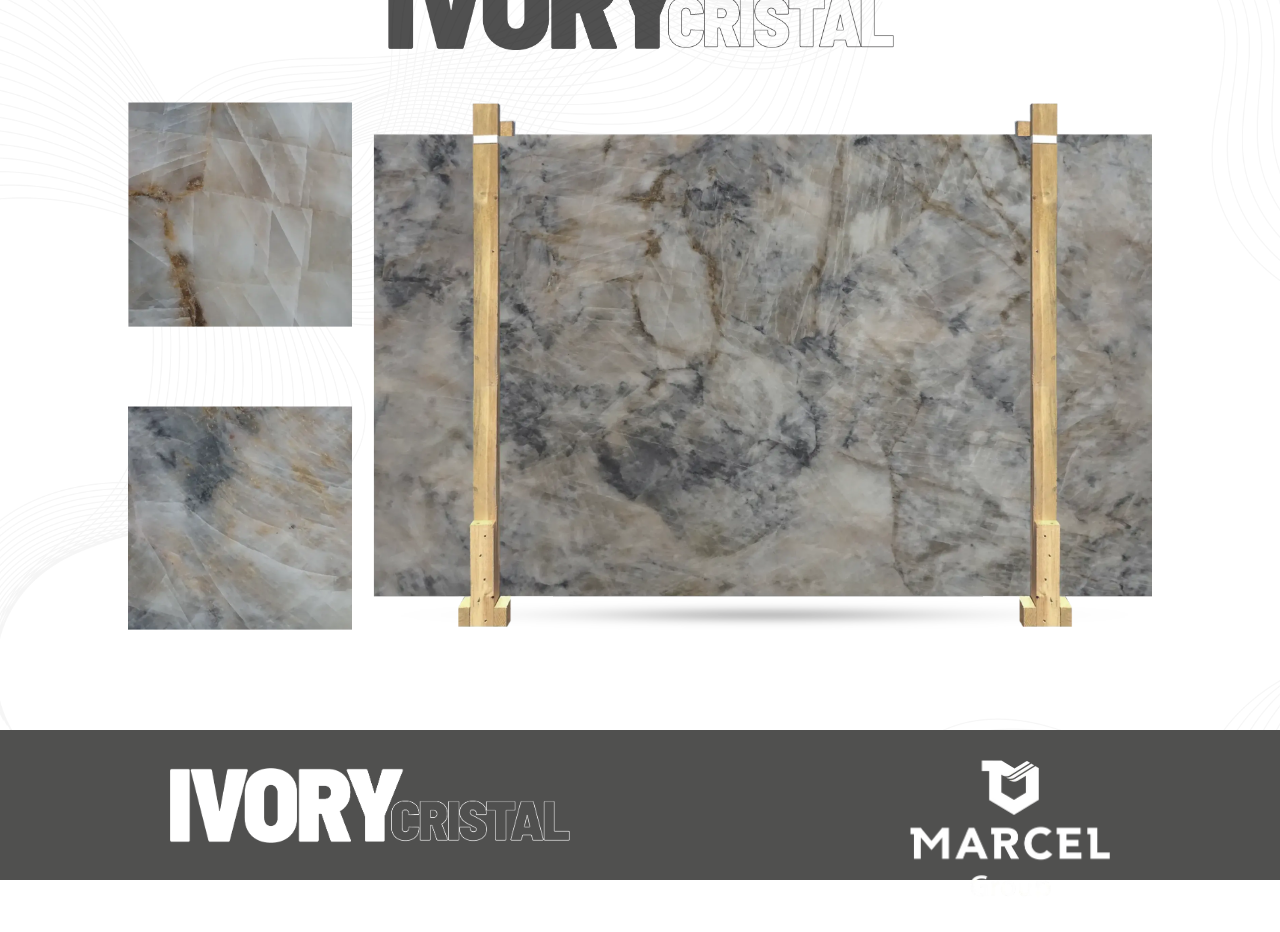
==== commit 35266fbb: "alterações e limpando o codigo" ====
--- a/index.html
+++ b/index.html
@@ -26,18 +26,9 @@
 
     <body>
         <header>
-            <!--<div class="language">
-<a class="social-icon whatsapp"><img src="Images/Navbar/whatsapp-logo.webp"></a>
-<a class="social-icon facebook"><img src="Images/Navbar/facebook-logo.webp"></a>
-<a class="social-icon instagram"><img src="Images/Navbar/instagram-logo.webp"></a>
-<a href="" class="btn-language" id="eng">ENG</a>
-<a href="" class="btn-language" id="pt">POR</a>
-</div>-->
             <nav>
                 <div class="logo">
-                    <!--<h2>Quartzite</h2>
-<h1>amazonic</h1>-->
-                    <a href="#"><img src="Images/Navbar/logo.png"></a>
+                    <a href="#"><img src="Images/Navbar/logo.webp"></a>
                 </div>
                 <div class="mobile-menu">
                     <div class="line1"></div>
@@ -51,7 +42,6 @@
                     <li><a href="#slab">SLAB</a></li>
                     <li><a href="http://marcelgranitos.com.br/contato/" target="_blank">CONTACT</a></li>
                 </ul>
-                <!--<img class="fundo" src="Images/Navbar/folha.png">-->
             </nav>
         </header>
 
@@ -65,28 +55,28 @@
             </ol>
             <div class="carousel-inner">
                 <div class="carousel-item active">
-                    <img class="d-block mx-auto img-fluid" src="Images/Carousel-Top/banner1.png">
+                    <img class="d-block mx-auto img-fluid" src="Images/Carousel-Top/banner1.webp">
                 </div>
                 <div class="carousel-item">
-                    <img class="d-block mx-auto img-fluid" src="Images/Carousel-Top/banner2.png">
+                    <img class="d-block mx-auto img-fluid" src="Images/Carousel-Top/banner2.webp">
                 </div>
                 <div class="carousel-item">
-                    <img class="d-block mx-auto img-fluid" src="Images/Carousel-Top/banner3.png">
+                    <img class="d-block mx-auto img-fluid" src="Images/Carousel-Top/banner3.webp">
                 </div>
                 <div class="carousel-item">
-                    <img class="d-block mx-auto img-fluid" src="Images/Carousel-Top/banner4.png">
+                    <img class="d-block mx-auto img-fluid" src="Images/Carousel-Top/banner4.webp">
                 </div>
                 <div class="carousel-item">
-                    <img class="d-block mx-auto img-fluid" src="Images/Carousel-Top/banner5.png">
+                    <img class="d-block mx-auto img-fluid" src="Images/Carousel-Top/banner5.webp">
                 </div>
             </div>
         </div>
 
 
         <div class="our-quarry" id="quarry">
-            <img class="fundo" src="Images/Quarry/fundo.png">
+            <img class="fundo" src="Images/Quarry/fundo.webp">
             <div class="bloco">
-                <img src="Images/Quarry/bloco.png">
+                <img src="Images/Quarry/bloco.webp">
             </div>
             <div class="info" data-aos="fade-up"
                  data-aos-anchor-placement="center-bottom" data-aos-duration="1000">
@@ -100,7 +90,6 @@
 
                 </p>
             </div>
-            <!--<img class="folha" src="Images/Quarry/folha.png">-->
             <h3 class="top-right-text"></h3>
             <h1 class="bottom-center-text" data-aos="zoom-in" 
                 data-aos-anchor-placement="center-bottom" data-aos-duration="2000">Ivory</h1>
@@ -109,82 +98,63 @@
 
 
         <div class="product">
-            <img class="fundo" src="Images/Product/fundo.png">
+            <img class="fundo" src="Images/Product/fundo.webp">
             <h1 class="center-left-text">Ivory</h1>
             <div class="small-image">
                 <img data-aos="fade-right" 
-                     data-aos-anchor-placement="center-bottom" data-aos-duration="1000" data-aos-delay="100" src="Images/Product/imagem1.png">
+                     data-aos-anchor-placement="center-bottom" data-aos-duration="1000" data-aos-delay="100" src="Images/Product/imagem1.webp">
                 <img data-aos="fade-right" 
-                     data-aos-anchor-placement="center-bottom" data-aos-duration="1000" data-aos-delay="0" src="Images/Product/imagem2.png">
+                     data-aos-anchor-placement="center-bottom" data-aos-duration="1000" data-aos-delay="0" src="Images/Product/imagem2.webp">
                 <img data-aos="fade-right" 
-                     data-aos-anchor-placement="center-bottom" data-aos-duration="1000" data-aos-delay="300" src="Images/Product/imagem3.png">
+                     data-aos-anchor-placement="center-bottom" data-aos-duration="1000" data-aos-delay="300" src="Images/Product/imagem3.webp">
                 <img data-aos="fade-right" 
-                     data-aos-anchor-placement="center-bottom" data-aos-duration="1000" data-aos-delay="200" src="Images/Product/imagem4.png">
+                     data-aos-anchor-placement="center-bottom" data-aos-duration="1000" data-aos-delay="200" src="Images/Product/imagem4.webp">
             </div>
             <div class="banner" data-aos="fade-left" 
                  data-aos-anchor-placement="center-bottom" data-aos-duration="1000" data-aos-delay="200">
-                <img src="Images/Product/banner.png">
+                <img src="Images/Product/banner.webp">
             </div>
         </div>
 
 
         <div class="galeria" id="enviroments">
             <div class="banner">
-                <img id="1" src="Images/Galeria/imagem1.png">
+                <img id="1" src="Images/Galeria/imagem1.webp">
             </div>
             <div class="imagens">
-                <img id="2" src="Images/Galeria/imagem2.png">
-                <img id="3" src="Images/Galeria/imagem3.png">
-                <img id="4" src="Images/Galeria/imagem4.png">
+                <img id="2" src="Images/Galeria/imagem2.webp">
+                <img id="3" src="Images/Galeria/imagem3.webp">
+                <img id="4" src="Images/Galeria/imagem4.webp">
             </div>
         </div>
 
 
 
         <div class="materiais" id="slab">
-            <img class="fundo" src="Images/Materiais/fundo.png">
-            <img class="titulo" src="Images/Materiais/nome.png">
-            <!--
-<div class="topbar">
-<div class="titulo">
-<h1>Constantine</h1>
-</div>
-<div class="menu">
-<p class="active-material" id="deep-green">DEEP GREEN</p>
-<p id="crystal-tiffany">CRYSTAL</p>
-<p id="bordeaux">NORONHA GREEN</p>
-<p id="wave">WAVE</p>
-</div>
-</div>
--->
-            <!--<div class="box productBox kitchen" id="kitchen">
-
-<p>Kitchen</p>
-</div>-->
+            <img class="fundo" src="Images/Materiais/fundo.webp">
+            <img class="titulo" src="Images/Materiais/nome.webp">
             <div class="imagens">
                 <div class="small">
-                    <a href="Images/Materiais/small1.png" data-lightbox="galeria">
-                        <img src="Images/Materiais/small1.png">
+                    <a href="Images/Materiais/small1.webp" data-lightbox="galeria">
+                        <img src="Images/Materiais/small1.webp">
                     </a>
-                    <!--<img src="Images/Materiais/small1.png">-->
-                    <a href="Images/Materiais/small2.png" data-lightbox="galeria">
-                        <img src="Images/Materiais/small2.png">
+                    <a href="Images/Materiais/small2.webp" data-lightbox="galeria">
+                        <img src="Images/Materiais/small2.webp">
                     </a>
                 </div>
                 <div class="big">
-                    <a href="Images/Materiais/big.png" data-lightbox="galeria">
-                        <img src="Images/Materiais/big.png">
+                    <a href="Images/Materiais/big.webp" data-lightbox="galeria">
+                        <img src="Images/Materiais/big.webp">
                     </a>
                 </div>
             </div>
-            <!--<img class="folha" src="Images/Materiais/folha.png">-->
         </div>
 
 
 
         <footer id="contact">
-            <a class="logo" href="#"><img src="Images/Footer/logo.png"></a>
-            <img class="empresa" src="Images/Footer/empresa.png">
+            <a class="logo" href="#"><img src="Images/Footer/logo.webp"></a>
+            <a href="http://marcelgranitos.com.br/sobre-nos/"><img class="empresa" src="Images/Footer/empresa.webp"></a>
         </footer>
     </body>
 
--- a/style.css
+++ b/style.css
@@ -49,64 +49,15 @@
     color: var(--primary-color);
 }
 
-/*
-.whatsapp-fixed {
-position: fixed;
-right: 50px;
-bottom: 50px;
-width: 40px;
-height: 40px;
-z-index: 100;
-cursor: pointer;
-}
-
-.whatsapp-fixed img{
-width: 100%;
-transition: 0.5s;
-}
-
-.whatsapp-fixed:hover img{
-transform: scale(1.35);
-}
-*/
-
 .sumir{
     display: none;
 }
 
 header{
-    /position: fixed;
     z-index: 100;
     width: 100%;
     max-width: 1366px;
-    /border-bottom: 1px solid var(--primary-color);
-}
-
-/*header .language{
-    background-color: #EDEDED;
-    width: 100%;
-    text-align: right;
-    height: 40px;
-    display: flex;
-    justify-content: flex-end;
-    align-items: center;
-    padding-right: 20%;
-}
-
-header .language a{
-    padding: 0 5px;
-    color: var(--primary-color);
-}
-
-header .language a:nth-child(4){
-    /border-right: 1px solid var(--primary-color);
-}*/
-
-/*.social-icon img{
-width: 25px;
-height: 25px;
-cursor: pointer;
-}*/
+}
 
 header nav .nav-list li a{
     color: white;
@@ -128,19 +79,15 @@
     padding: 0 50px 0 70px;
     align-items: center;
     background: white;
-    /background-color: white !Important;
     height: 180px;
     position: relative;
 }
 
 header nav .logo{
-    /background-color: greenyellow;
     width: 100%;
     height: 100%;
     margin: 0 150px 0 0 !important;
     padding: 0 !important;
-    /background-color: aqua;
-    /text-align: right;
     display: flex;
     align-items: flex-end;
     justify-content: flex-end;
@@ -159,7 +106,6 @@
     height: 100%;
     padding: 0px 20px;
     justify-content: center;
-    /background-color: yellow;
     z-index: 5;
     text-align: right;
 }
@@ -176,9 +122,7 @@
 }
 
 header nav .nav-list li a{
-    /margin-right: -30px;
     color: black;
-    /background-color: aqua;
     margin-right: 15px;
     padding: 0 10px;
 
@@ -204,17 +148,6 @@
     transition: 0.3s;
 }
 
-/*
-header nav .fundo{
-position: absolute;
-top: 0;
-right: 0;
-z-index: 3;
-height: 200px;
-width: 350px;
-}
-*/
-
 .vert .carousel-item-next,
 .vert .active.carousel-item-right {
     -webkit-transform: translate3d(0, 100%, 0);
@@ -232,7 +165,6 @@
     height: 40px !important;
     padding: 0 !important;
     margin: 5px !important;
-    /border-radius: 50%;
     background-color: white !important;
     opacity: 0.4;
     cursor: pointer;
@@ -246,7 +178,6 @@
 #top-carousel{
     width: 100% !important;
     z-index: 2;
-    /padding-top: var(--offset-navbar);
 }
 
 .carousel-indicators{
@@ -255,17 +186,13 @@
     display: flex;
     flex-direction: column;
     align-items: center;
-    /background-color: aqua;
 }
 
 #top-carousel .carousel-indicators{
-    /bottom: 20% !important;
     bottom: 0 !important;
-    /left: 95%;
     top: 50%;
     left: 96%;
     transform: translate(-50%, -50%);
-    /*ARRUMAR - alinhar no centro*/
 }
 
 .carousel-inner{
@@ -290,93 +217,6 @@
     object-fit: cover;
     object-position: center;
 }
-
-/*#top-carousel-info .carousel-inner .carousel-item{
-height: 250px;
-overflow: hidden;
-}
-
-#top-carousel-info .carousel-indicators{
-bottom: 30px;
-right: 0;
-left: inherit;
-display: none;
-}
-
-#top-carousel-info .carousel-inner {
-flex-direction: row-reverse;
-margin-top: -50px;
-z-index: 5;
-}
-
-.carousel-inner .carousel-item{
-width: calc(100% - 30px);
-}*/
-
-/*#top-carousel-info .carousel-inner .carousel-item .box{
-display: flex;
-align-items: flex-end;
-height: 100%;
-padding: 0 20px 0 60px;
-}
-
-#top-carousel-info .carousel-inner .carousel-item .box div{
-flex: 1 50%;
-height: 100%;
-margin: 0 20px;
-z-index: 100;
-}
-
-#top-carousel-info .carousel-inner .carousel-item .box div img{
-object-fit: cover;
-object-position: center;
-width: 100%;
-height: 100%;
-}
-
-#top-carousel-info .carousel-inner .carousel-item .box p{
-flex: 3 100%;
-padding-left: 20px;
-font-size: 1.13rem;
-line-height: 20px;
-margin: 0 !Important;
-text-align: justify !important;
-text-transform: uppercase;
-height: calc(100% - 55px);
-display: flex;
-align-items: center;
-}
-
-#top-carousel-info .carousel-inner .carousel-item .box div,
-#top-carousel-info .carousel-inner .carousel-item .box p{
-opacity: 0;
-transition: 0.3s;
-transform: translateY(20px);
-}
-
-#top-carousel-info .carousel-inner .carousel-item.active.carousel-item-left .box,
-#top-carousel-info .carousel-inner .carousel-item.active.carousel-item-right .box{
-opacity: 0;
-transition: 0.2s;
-}
-
-#top-carousel-info .carousel-inner .carousel-item.active .box div:nth-child(1){
-opacity: 1;
-transform: translateY(0);
-transition-delay: 0.2s;
-}
-
-#top-carousel-info .carousel-inner .carousel-item.active .box div:nth-child(2){
-opacity: 1;
-transform: translateY(0);
-transition-delay: 0.35s;
-}
-
-#top-carousel-info .carousel-inner .carousel-item.active .box p{
-opacity: 1;
-transform: translateY(0);
-transition-delay: 0.5s;
-}*/
 
 .title{
     color: var(--primary-color);
@@ -410,7 +250,6 @@
     left: 0;
     width: 60% !important;
     height: 100% !important;
-    /background-color: aqua;
     opacity: 0.5;
     display: flex;
     align-items: center;
@@ -434,16 +273,12 @@
     flex-direction: column;
     align-items: center;
     justify-content: center;
-    /background-color: beige;
-    /opacity: 0.5;
 }
 
 .our-quarry .info h1{
     font-family: canalesDemoRegular;
-    /font-weight: 600;
     font-size: 4em;
     margin: 0;
-    /background-color: blue;
     width: 100%;
     margin-bottom: 100px;
 }
@@ -455,7 +290,6 @@
     font-size: 1.3em;
     margin: 0;
     color: black;
-    /font-weight: 500;
 }
 
 .our-quarry .folha{
@@ -475,13 +309,12 @@
     width: 130px;
     text-align: right;
     transform: rotate(-90deg);
-    /background-color: burlywood;
     display: flex;
     align-content: flex-end;
     align-items: flex-end;
     justify-content: flex-end;
     color: transparent;
-    background-image: url(Images/Quarry/ivory2.png);
+    background-image: url(Images/Quarry/ivory2.webp);
     background-position: bottom;
     background-size: contain;
     background-repeat: no-repeat;
@@ -495,7 +328,7 @@
     transform: translate(-50%, 35%) !important;
     margin: 0;
     color: transparent;
-    background-image: url(Images/Quarry/ivory.png);
+    background-image: url(Images/Quarry/ivory.webp);
     background-position: center;
     background-size: contain;
     background-repeat: no-repeat;
@@ -528,15 +361,12 @@
     position: absolute;
     z-index: 5;
     left: 0;
-    /background-color: aqua;
     top: 50%;
     transform: translate(-25%, -50%) rotate(90deg);
     margin: 0;
     font-size: 7em;
-    /background-color: brown;
-    /height: 70px;
     color: transparent;
-    background-image: url(Images/Product/nome.png);
+    background-image: url(Images/Product/nome.webp);
     background-position: bottom;
     background-size: contain;
     background-repeat: no-repeat;
@@ -544,7 +374,6 @@
 
 .product .small-image{
     z-index: 2;
-    /background-color: purple;
     display: flex;
     flex-wrap: wrap;
     align-items: center;
@@ -553,11 +382,6 @@
     left: 50px !important;
     width: 550px;
     height: 550px;
-    /*position: absolute;
-    left: 0;
-    top: 0;
-    width: 50%;
-    height: 100%;*/
 }
 
 .product .small-image img{
@@ -569,17 +393,9 @@
 
 .product .banner{
     z-index: 1;
-    /background-color: greenyellow;
     height: 100% !important;
     width: 650px;
     display: flex;
-    /transform: rotate(-180deg);
-    /cursor: pointer;
-    /*position: absolute;
-    top: 0;
-    right: 0;
-    width: 50%;
-    height: 100%;*/
 }
 .product .banner img{
     width: 100%;
@@ -609,7 +425,6 @@
 
 .galeria .imagens{
     width: 160px;
-    /background-color: red;
     display: flex;
     flex-direction: column;
     align-content: space-between;
@@ -645,72 +460,7 @@
     object-fit: cover;
 }
 
-/*.materiais .topbar,
-.materiais .imagens{
-}
-
-.materiais .topbar{
-display: flex;
-flex-direction: column;
-align-items: center;
-}
-
-.materiais .topbar .titulo{
-display: flex;
-/background-color: aqua;
-margin-top: 40px;
-}
-
-.materiais .topbar .titulo h1,
-.materiais .topbar .titulo h2
-{
-margin: 0;
-display: flex;
-align-items: flex-end;
-}
-
-.materiais .topbar .titulo h1{
-color: transparent;
-background-image: url(Images/Materiais/nome.png);
-background-size: contain;
-background-repeat: no-repeat;
-font-size: 4em;
-/background-color: purple;
-background-position: bottom;
-}
-
-.materiais .topbar .titulo h2{
-font-family: canalesDemoRegular;
-
-/background-color: yellow;
-}
-
-.materiais .topbar .menu{
-display: flex;
-font-family: barlowSemiCondensedThin;
-font-size: 2em;
-/font-weight: 1000;
-color: var(--primary-color);
-margin: 20px 0;
-z-index: 1;
-}
-
-.materiais .topbar .menu p{
-cursor: pointer;
-/background-color: aqua;
-}
-
-.materiais .topbar .menu p{
-margin: 0 15px;
-}
-
-.materiais .topbar .menu .active-material{
-/font-weight: 1000;
-font-family: barlowSemiBold;
-}*/
-
 .materiais .titulo{
-    /background-color: aqua;
     width: 40%;
     margin: 50px;
 }
@@ -732,24 +482,7 @@
     align-content: space-between;
     justify-content: space-between;
     margin-right: 20px;
-    /margin-bottom: 30px;
-}
-
-/*
-.materiais .imagens .big img{
-transform: translateX(50px);
-opacity: 0;
-transition: 0.5s;
-}
-*/
-
-/*
-.materiais .imagens .small img{
-transition: 0.5s;
-opacity: 0;
-transform: translateX(-50px);
-}
-*/
+}
 
 .materiais .imagens .big img.active-image{
     animation: openBigImage 0.5s forwards;
@@ -780,14 +513,6 @@
         transform: translateX(0px);
     }
 }
-
-/*.materiais .folha{
-position: absolute;
-bottom: 0;
-left: 0;
-width: 250px;
-height: auto;
-}*/
 
 footer{
     display: flex !important;
@@ -836,25 +561,9 @@
         background-color: white !important;
     }
 
-    /*header nav .fundo{
-    display: none;
-    position: absolute;
-    top: 0;
-    right: 0;
-    z-index: 3;
-    height: 80px;
-    width: 140px;
-    z-index: 1;
-}*/
-
     .title{
         height: 100px;
     }
-
-    /* header .language{
-    height: 30px;
-    padding-right: 10%;
-}*/
 
     header nav{
         padding: 0 10px 0 15px;
@@ -886,13 +595,11 @@
         justify-content: space-around;
         transform: translateX(100%);
         transition: transform 0.3s ease-in;
-        /border: 1px solid var(--primary-color);
     }
 
     header nav .nav-list li{
         margin-left: 0;
         opacity: 0;
-        /border: none;
         border-right: none;
         margin-right: 0;
     }
@@ -958,10 +665,6 @@
         margin-right: 30px !important;
     }
 
-    #top-carousel{
-        /padding-top: var(--offset-navbar-mobile);
-    }
-
     .carousel-indicators{
         width: 30px;
         height: 100%;
@@ -974,49 +677,20 @@
         height: 300px !important;
     }
 
-    /*.our-quarry{
-    position: relative;
-    width: 100%;
-}*/
-
     .our-quarry img{
-        /width: 100%;
         height: 400px;
-        /object-fit: cover !important;
         object-position: left;
     }
-
-    /*.our-quarry .bloco{
-    display: none !important;
-    position: absolute;
-    top: 0;
-    left: 0;
-    width: 60% !important;
-    height: 100% !important;
-    /background-color: aqua;
-    opacity: 0.5;
-    display: flex;
-    align-items: center;
-    opacity: 0 !important;
-}*/
-
-    /*.our-quarry .bloco img{
-    width: 80%;
-    margin: 0 auto;
-    height: auto;
-}*/
 
     .our-quarry .info{
         width: 100%;
         padding: 0 !important;
         background-color: rgba(255,255,255,0.6);
-        /opacity: 0.5;
     }
 
     .our-quarry .info h1{
         font-size: 2em;
         text-align: center;
-        /background-color: blue;
         width: 100%;
         margin-bottom: 15px;
     }
@@ -1044,58 +718,26 @@
 
     .product{
         height: 300px !important;
-        /margin-bottom: 200px;
-        /margin: 30px 0;
-    }
-
-    /*.product .fundo{
-    position: absolute;
-    top: 0;
-    left: 0;
-    bottom: 0;
-    right: 0;
-    width: 100%;
-    height: 100%;
-    object-fit: cover;
-}*/
-
-    .product .center-left-text{/*
-        position: absolute;
-        z-index: 5;
-        left: 0;
-        top: 50%;
-        transform: translate(-38%, -50%) rotate(90deg);*/
-        /margin: 0;
+    }
+
+    .product .center-left-text{
         font-size: 2em;
-        /background-color: brown;
-        /height: 70px;
         color: transparent;
-        background-image: url(Images/Product/nome.png);
+        background-image: url(Images/Product/nome.webp);
         background-position: center;
         background-size: contain;
         background-repeat: no-repeat;
     }
 
     .product .small-image{
-        /z-index: 2;
-        /background-color: purple;
-        display: flex;
-        /flex-wrap: wrap;
+        display: flex;
         align-items: center;
-        /justify-content: center;
         position: absolute;
-        /*left: 40px !important;
-        height: 150px;*/
         height: 80%;
         width: 240px !important;
         left: 50% !important;
         top: 50% !important;
         transform: translate(-50%, -50%);
-        /*position: absolute;
-        left: 0;
-        top: 0;
-        width: 50%;
-        height: 100%;*/
     }
 
     .product .small-image img{
@@ -1106,12 +748,9 @@
 
     .product .banner{
         z-index: 1;
-        /background-color: greenyellow;
         height: 100% !important;
         width: auto !important;
         display: flex;
-        /transform: rotate(-180deg);
-        /cursor: pointer;
         position: absolute;
         top: 0;
         right: 0;
@@ -1135,74 +774,6 @@
         margin-bottom: 10px;
     }
 
-    /*.materiais{
-    display: flex;
-    flex-direction: column;
-    align-items: center;
-    position: relative;
-}*/
-
-    /*.materiais .fundo{
-    position: absolute;
-    top: 0;
-    left: 0;
-    width: 100%;
-    height: 100%;
-    object-fit: cover;
-}*/
-
-    /*.materiais .topbar,
-    .materiais .imagens{
-}
-
-    .materiais .topbar{
-    display: flex;
-    flex-direction: column;
-    align-items: center;
-}
-    */
-    /*.materiais{
-    height: auto !important;
-    /background-color: aqua;
-}
-
-    .materiais .topbar .titulo{
-    /background-color: aqua;
-    margin-top: 20px;
-}
-    */
-    /*.materiais .topbar .titulo h1,
-    .materiais .topbar .titulo h2
-    {
-    margin: 0;
-    display: flex;
-    align-items: flex-end;
-}
-    */
-    /*.materiais .topbar .titulo h1{
-    font-size: 2em;
-}
-
-    .materiais .topbar .titulo h2{
-    font-size: 1.5em;
-}
-
-    .materiais .topbar .menu{
-    justify-content: center;
-    flex-wrap: wrap;
-    font-size: 1.2em;
-    margin: 10px 0;
-}
-
-    .materiais .topbar .menu p{
-    text-align: center;
-    padding: 5px 10px;
-}
-
-    .materiais .topbar .menu p{
-    margin: 0 10px;
-}*/
-
     .materiais .imagens{
         display: flex;
         flex-direction: column-reverse;
@@ -1221,11 +792,8 @@
     .materiais .imagens .small{
         display: flex;
         flex-direction: row;
-        /align-items: center;
-        /align-content: space-between !important;
         justify-content: center;
         margin: 10px 0 !important;
-        /background-color: aqua;
     }
 
     .materiais .imagens .small img{
@@ -1298,20 +866,7 @@
 
     .product{
         height: 300px !important;
-        /margin-bottom: 200px;
-        /margin: 30px 0;
-    }
-
-    /*.product .fundo{
-    position: absolute;
-    top: 0;
-    left: 0;
-    bottom: 0;
-    right: 0;
-    width: 100%;
-    height: 100%;
-    object-fit: cover;
-}*/
+    }
 
     .product .center-left-text{
         position: absolute;
@@ -1319,37 +874,18 @@
         left: 0;
         top: 50%;
         transform: translate(-35%, -50%) rotate(90deg);
-        /margin: 0;
         font-size: 2em;
-        /background-color: brown;
-        /height: 70px;
-        /*color: transparent;
-        background-image: url(Images/Product/nome.png);
-        background-position: center;
-        background-size: contain;
-        background-repeat: no-repeat;*/
     }
 
     .product .small-image{
-        /z-index: 2;
-        /background-color: purple;
-        display: flex;
-        /flex-wrap: wrap;
+        display: flex;
         align-items: center;
-        /justify-content: center;
         position: absolute;
-        /*left: 40px !important;
-        height: 150px;*/
         height: 80%;
         width: 240px !important;
         left: 50% !important;
         top: 50% !important;
         transform: translate(-50%, -50%);
-        /*position: absolute;
-        left: 0;
-        top: 0;
-        width: 50%;
-        height: 100%;*/
     }
 
     .product .small-image img{
@@ -1360,12 +896,9 @@
 
     .product .banner{
         z-index: 1;
-        /background-color: greenyellow;
         height: 100% !important;
         width: auto !important;
         display: flex;
-        /transform: rotate(-180deg);
-        /cursor: pointer;
         position: absolute;
         top: 0;
         right: 0;
@@ -1389,50 +922,14 @@
         margin-bottom: 10px;
     }
 
-    /*.materiais{
-    display: flex;
-    flex-direction: column;
-    align-items: center;
-    position: relative;
-}*/
-
-    /*.materiais .fundo{
-    position: absolute;
-    top: 0;
-    left: 0;
-    width: 100%;
-    height: 100%;
-    object-fit: cover;
-}*/
-
-    /*.materiais .topbar,
-    .materiais .imagens{
-}
-
-    .materiais .topbar{
-    display: flex;
-    flex-direction: column;
-    align-items: center;
-}
-    */
     .materiais{
         height: auto !important;
-        /background-color: aqua;
     }
 
     .materiais .topbar .titulo{
-        /background-color: aqua;
         margin-top: 20px;
     }
 
-    /*.materiais .topbar .titulo h1,
-    .materiais .topbar .titulo h2
-    {
-    margin: 0;
-    display: flex;
-    align-items: flex-end;
-}
-    */
     .materiais .topbar .titulo h1{
         font-size: 2em;
     }
@@ -1524,46 +1021,18 @@
         height: 550px !important;
     }
 
-    /*.our-quarry{
-    position: relative;
-    width: 100%;
-}*/
-
     .our-quarry img{
         height: 500px;
     }
-
-    /*.our-quarry .bloco{
-    display: none !important;
-    position: absolute;
-    top: 0;
-    left: 0;
-    width: 60% !important;
-    height: 100% !important;
-    /background-color: aqua;
-    opacity: 0.5;
-    display: flex;
-    align-items: center;
-    opacity: 0 !important;
-}*/
-
-    /*.our-quarry .bloco img{
-    width: 80%;
-    margin: 0 auto;
-    height: auto;
-}*/
 
     .our-quarry .info{
         width: 40%;
         padding: 0 !important;
-        /background-color: rgba(255,255,255,0.6);
-        /opacity: 0.5;
     }
 
     .our-quarry .info h1{
         font-size: 2.5em;
         text-align: center;
-        /background-color: blue;
         margin-bottom: 30px;
     }
 
@@ -1573,7 +1042,6 @@
     }
 
     .our-quarry .folha{
-        /display: block;
         width: 100px;
     }
 
@@ -1591,58 +1059,22 @@
 
     .product{
         height: 450px !important;
-        /margin-bottom: 200px;
-        /margin: 30px 0;
-    }
-
-    /*.product .fundo{
-    position: absolute;
-    top: 0;
-    left: 0;
-    bottom: 0;
-    right: 0;
-    width: 100%;
-    height: 100%;
-    object-fit: cover;
-}*/
-
-    .product .center-left-text{/*
+    }
+
+    .product .center-left-text{
+        transform: translate(-25%, -50%) rotate(90deg);
+        font-size: 4.5em;
+    }
+
+    .product .small-image{
+        display: flex;
+        align-items: center;
         position: absolute;
-        z-index: 5;
-        left: 0;
-        top: 50%;*/
-        transform: translate(-25%, -50%) rotate(90deg);
-        /margin: 0;
-        font-size: 4.5em;
-        /background-color: brown;
-        /height: 70px;
-        /*color: transparent;
-        background-image: url(Images/Product/nome.png);
-        background-position: center;
-        background-size: contain;
-        background-repeat: no-repeat;*/
-    }
-
-    .product .small-image{
-        /z-index: 2;
-        /background-color: purple;
-        display: flex;
-        /flex-wrap: wrap;
-        align-items: center;
-        /justify-content: center;
-        position: absolute;
-        /*left: 40px !important;
-        height: 150px;*/
         height: 80%;
         width: 340px !important;
         left: 30% !important;
         top: 50% !important;
         transform: translate(-50%, -50%);
-        /*position: absolute;
-        left: 0;
-        top: 0;
-        width: 50%;
-        height: 100%;*/
     }
 
     .product .small-image img{
@@ -1657,8 +1089,6 @@
         height: 90% !important;
         width: auto !important;
         display: flex;
-        /transform: rotate(-180deg);
-        /cursor: pointer;
         position: absolute;
         right: 0;
         width: 55% !important;
@@ -1681,81 +1111,10 @@
         margin-bottom: 10px;
     }
 
-    /*.materiais{
-    display: flex;
-    flex-direction: column;
-    align-items: center;
-    position: relative;
-}*/
-
-    /*.materiais .fundo{
-    position: absolute;
-    top: 0;
-    left: 0;
-    width: 100%;
-    height: 100%;
-    object-fit: cover;
-}*/
-
-    /*.materiais .topbar,
-    .materiais .imagens{
-}
-
-    .materiais .topbar{
-    display: flex;
-    flex-direction: column;
-    align-items: center;
-}
-    */
-    /*.materiais{
-        height: auto !important;
-        /background-color: aqua;
-    }
-
-    .materiais .topbar .titulo{
-        /background-color: aqua;
-        margin-top: 20px;
-    }*/
-
-    /*.materiais .topbar .titulo h1,
-    .materiais .topbar .titulo h2
-    {
-    margin: 0;
-    display: flex;
-    align-items: flex-end;
-}
-    */
-    /*.materiais .topbar .titulo h1{
-        font-size: 2.5em;
-    }
-
-    .materiais .topbar .titulo h2{
-        font-size: 2em;
-    }
-
-    .materiais .topbar .menu{
-        font-size: 1.5em;
-    }
-
-    .materiais .topbar .menu p{
-        text-align: center;
-        padding: 5px 8px;
-    }
-*/
-    /*.materiais .imagens{
-    display: flex;
-    flex-direction: column-reverse;
-    margin-bottom: 0;
-}
-    */
-    /*.materiais .imagens img{
-    width: 100%;
-}*/
-
     .materiais .imagens{
         height: 350px;
     }
-    
+
     .materiais .imagens .small{
         display: flex;
         flex-direction: column;
@@ -1768,7 +1127,7 @@
         width: 170px;
         margin: 5px 5px;
     }
-    
+
     .materiais .imagens .big{
         width: 100%;
         height: 100% !important;
@@ -1780,11 +1139,6 @@
         object-fit: cover;
         object-position: center;
     }
-    
-
-    /*.materiais .folha{
-        width: 180px;
-    }*/
 
     footer{
         display: flex;
@@ -1806,19 +1160,16 @@
 @media only screen and (min-width: 991px) and (max-width: 1200px){
 
     header nav .logo{
-    /background-color: greenyellow;
-    width: 100%;
-    height: 100%;
-    margin: 0 50px 0 0 !important;
-    padding: 0 !important;
-    /background-color: aqua;
-    /text-align: right;
-    display: flex;
-    align-items: flex-end;
-    justify-content: flex-end;
-}
-
-header nav .logo a img{
-    width: 550px !important;
-}
-}
+        width: 100%;
+        height: 100%;
+        margin: 0 50px 0 0 !important;
+        padding: 0 !important;
+        display: flex;
+        align-items: flex-end;
+        justify-content: flex-end;
+    }
+
+    header nav .logo a img{
+        width: 550px !important;
+    }
+}
